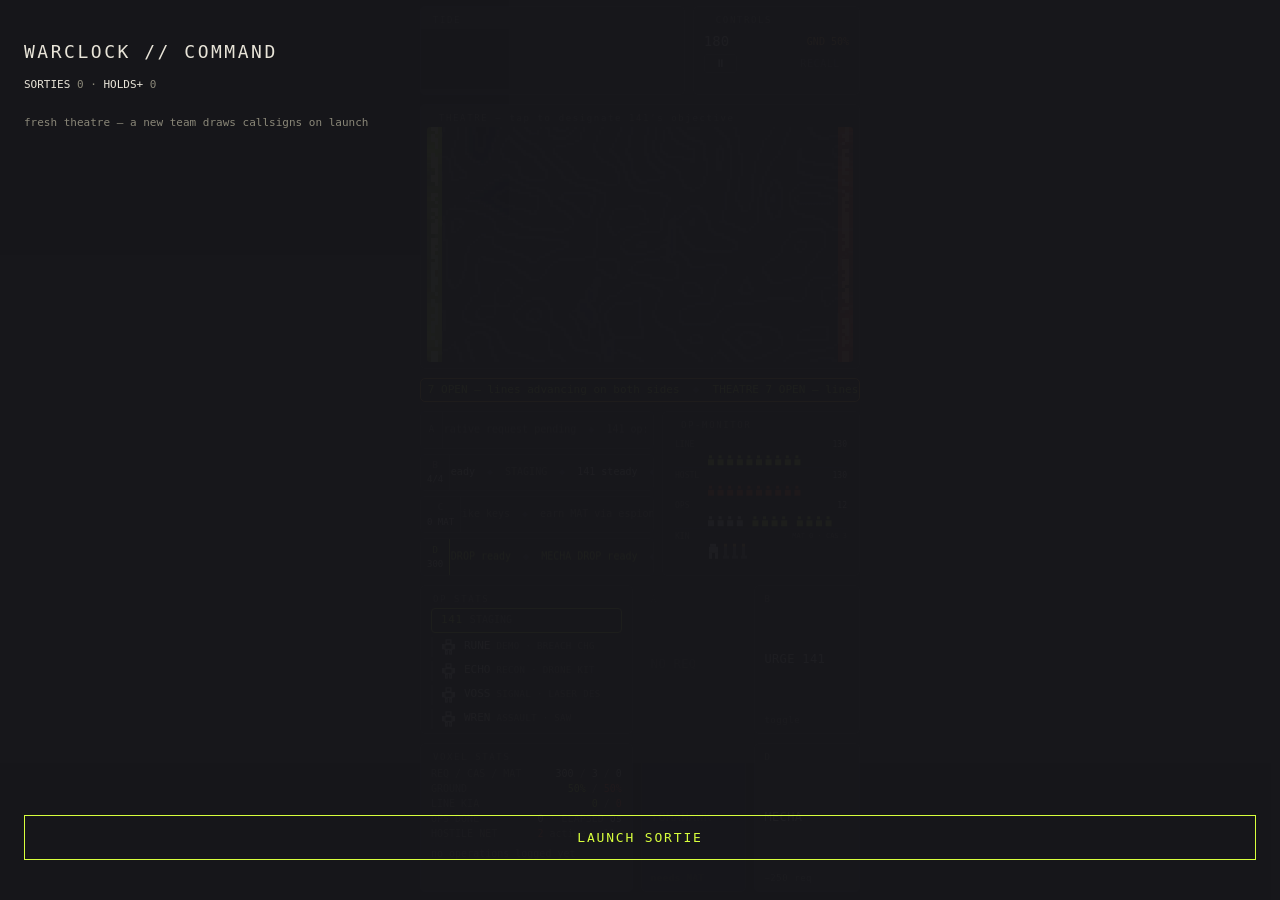
==== proto/index.html @ 0486ea01 "Remove PAR markings; rudimentary persistence: localStorage profile (schema v1), command menu between" ====
<!doctype html>
<html lang="en">
<head>
<meta charset="utf-8" />
<meta name="viewport" content="width=device-width, initial-scale=1, viewport-fit=cover, user-scalable=no" />
<title>WARCLOCK // proto v5</title>
<style>
/* v5 — mass war, surgical operatives. Hundreds of line troops pour in from
   both edges and grind the front; operatives work behind it; LAOE weapons
   (mecha / tomahawk / orbital) punch holes. You own one team and the keys. */
:root{
  --bg:#17171b; --panel:#1e1e24; --ink:#e8e4d8; --dim:#8a8778; --line:#34343c;
  --us:#d8ff3d; --foe:#ff5a2a; --amber:#ffb63d;
  --mono:"SF Mono",ui-monospace,"Cascadia Mono","Roboto Mono",Consolas,monospace;
}
*{box-sizing:border-box;-webkit-tap-highlight-color:transparent;margin:0}
html,body{height:100%;overflow:hidden}
body{position:fixed;inset:0;width:100%;background:var(--bg);color:var(--ink);
  font-family:var(--mono);font-size:12px;line-height:1.35;
  -webkit-user-select:none;user-select:none;overscroll-behavior:none;display:flex;justify-content:center}
@supports (height:100dvh){ html,body{height:100dvh} }
#device{width:100%;max-width:460px;height:100%;overflow:hidden;display:flex;flex-direction:column;gap:9px;
  padding:calc(6px + env(safe-area-inset-top)) 10px calc(8px + env(safe-area-inset-bottom))}
/* islands: rounded cards, label lives inside the card as its first row */
.panel{border:1px solid var(--line);background:var(--panel);border-radius:5px;
  display:flex;flex-direction:column;overflow:hidden}
.panel>.ph{flex:none;padding:7px 12px 3px;font-size:9px;letter-spacing:.18em;color:var(--dim)}
.panel>canvas{flex:1;min-height:0}

/* top row: tide trend (left) + controls (right) */
#toprow{flex:none;height:10%;display:flex;gap:8px;overflow:hidden}
#trendwrap{flex:1;min-width:0;padding:0 0 5px}
#trend{width:100%;display:block}
#ctrl{width:38%;flex:none;min-height:0;padding:0 10px 6px;gap:3px;overflow:hidden}
#ctrlrow{display:flex;gap:6px;align-items:center;justify-content:space-between}
#bclock{color:var(--ink);font-variant-numeric:tabular-nums;font-size:14px}
#btnpause{background:transparent;border:1px solid var(--line);color:var(--ink);border-radius:3px;
  font-family:var(--mono);font-size:11px;padding:2px 10px;touch-action:manipulation}
#btnpause.on{border-color:var(--amber);color:var(--amber)}
#tidepct{font-variant-numeric:tabular-nums;font-size:10px}
#btnrecall{background:transparent;border:1px solid var(--line);color:var(--ink);border-radius:3px;
  font-family:var(--mono);font-size:10px;letter-spacing:.06em;padding:2px 8px;touch-action:manipulation}
#btnrecall[disabled]{opacity:.28}
#btnrecall.armed{border-color:var(--us);color:var(--us)}

#mapwrap{height:30%;flex:none;padding:0 6px 6px}
#map{width:100%;display:block;image-rendering:pixelated;touch-action:none;border-radius:3px}

/* ticker: IMPORTANT events only */
#ticker{flex:none;border:1px solid var(--amber);background:var(--bg);
  overflow:hidden;height:24px;position:relative;border-radius:5px}
#tickmain{position:absolute;inset:0;width:100%;height:100%;display:block}
#tickin .up{color:var(--us)} #tickin .bad{color:var(--foe)} #tickin .rq{color:var(--amber)}
#tickin .sep{color:var(--line);padding:0 8px}
/* mid row: ticker A-D (slot informatics, left) + OP-MONITOR (right) */
#midrow{flex:1.1;min-height:0;display:flex;gap:8px;overflow:hidden}
#tickers{flex:1;min-width:0;min-height:0;display:flex;flex-direction:column;gap:5px;overflow:hidden}
/* each slot is its own ticker tape — same doubled-content marquee as the main
   ticker, so a slot can carry more than a single line can hold without truncating */
.tk{flex:1;border:1px solid var(--line);background:var(--panel);border-radius:4px;
  display:flex;align-items:stretch;gap:0;min-height:0;position:relative;overflow:hidden}
.tk .slot{color:var(--dim);border-right:1px solid var(--line);padding:0 6px;flex:none;
  font-size:9px;display:flex;flex-direction:column;align-items:center;justify-content:center;gap:2px;min-width:22px}
.tk .badge{font-size:9px;color:var(--ink);font-variant-numeric:tabular-nums}
.tk .tape{flex:1;min-width:0;width:100%;height:100%;display:block}
.tk.hot .slot{color:var(--amber);border-color:var(--amber)}
.tk.up .slot{color:var(--us);border-color:var(--us)}
#monwrap{width:45%;flex:none;min-height:0;padding:0 6px 6px;overflow:hidden}
#forces{width:100%;height:100%;display:block;background:var(--bg);image-rendering:pixelated}

/* stat rows: panel left, two action tiles right */
.strow{flex:1;min-height:0;display:flex;gap:8px;overflow:hidden}
.strow .panel{flex:1;min-width:0;min-height:0;overflow:hidden}
.strow .panel>div{flex:1;min-height:0;padding:0 10px 8px;overflow:hidden}
.tile{width:24%;flex:none;background:var(--panel);border:1px solid var(--line);color:var(--ink);
  border-radius:5px;font-family:var(--mono);font-size:12px;letter-spacing:.03em;padding:8px 9px;
  display:flex;flex-direction:column;justify-content:space-between;align-items:flex-start;
  text-align:left;touch-action:manipulation;overflow:hidden}
.tile .k{font-size:9px;color:var(--dim);letter-spacing:.16em}
.tile .cost{font-size:9px;color:var(--dim);white-space:nowrap;letter-spacing:.06em}
.tile:active{background:var(--ink);color:var(--bg)}
.tile[disabled]{opacity:.28}
.tile.armed{border-color:var(--us);color:var(--us)}
.tile.hot{border-color:var(--amber);color:var(--amber)}
.tile.togon{border-color:var(--us);color:var(--us)}

#squads{display:flex;flex-direction:column;gap:4px;min-width:0;height:100%;
  overflow-y:auto;overflow-x:hidden;-webkit-overflow-scrolling:touch;overscroll-behavior:contain;
  scrollbar-width:none}
#squads::-webkit-scrollbar{display:none}
.sq{border:1px solid var(--line);background:var(--bg);padding:4px 9px;border-radius:4px;
  display:grid;grid-template-columns:auto 1fr auto;gap:7px;align-items:baseline}
.sq .nm{white-space:nowrap;font-size:11px;letter-spacing:.06em}
.sq.mine{border-color:var(--us);padding:5px 9px}
.sq.mine .nm{color:var(--us)}
.sq.sqhead{padding:4px 9px;background:transparent}
/* one row per operative: doll, name+star, role/loadout, medal strip */
.opr{display:grid;grid-template-columns:16px auto 1fr auto;gap:6px;align-items:center;
  padding:2px 9px;border-left:2px solid var(--line)}
.opr.down{opacity:.45}
.opr .opname{font-size:11px;color:var(--ink);white-space:nowrap}
.opr .opname .star{color:var(--amber)}
.opr .oprole{font-size:9px;color:var(--dim);letter-spacing:.04em;white-space:nowrap;
  overflow:hidden;text-overflow:ellipsis}
.opr .opmed{font-size:10px;color:var(--amber);letter-spacing:.12em;white-space:nowrap;flex:none}
.sq .st{font-size:10px;color:var(--dim);white-space:nowrap;overflow:hidden;text-overflow:ellipsis}
.sq .hp{font-size:10px;white-space:nowrap}
.sq .hp svg{margin-left:2px}
#alliedline{font-size:10px;color:var(--dim);letter-spacing:.04em;padding:3px 9px;margin-top:auto}
#alliedline .ally b{color:var(--ink);font-weight:400}
/* voxel stats: the macro story */
#ledger{font-size:10px;color:var(--dim);line-height:1.5;overflow:hidden}
#ledger b{color:var(--ink);font-weight:400}
#ledger .up{color:var(--us)} #ledger .bad{color:var(--foe)}
#ledger .lrow{display:flex;justify-content:space-between}

#debrief{position:absolute;inset:0;background:rgba(23,23,27,.97);display:none;
  flex-direction:column;padding:40px 24px;gap:10px;z-index:5}
#debrief.on{display:flex}
#debrief h2{font-size:18px;font-weight:400;letter-spacing:.1em}
#receipts{flex:1;overflow-y:auto;font-size:11px;color:var(--dim);white-space:pre-wrap}
#receipts b{color:var(--ink);font-weight:400}
#again{padding:14px;background:transparent;border:1px solid var(--us);color:var(--us);
  font-family:var(--mono);letter-spacing:.14em;font-size:13px}
/* command menu: the between-sorties surface. profile lives in localStorage. */
#menu{position:absolute;inset:0;background:rgba(23,23,27,.97);display:none;
  flex-direction:column;padding:40px 24px;gap:12px;z-index:6}
#menu.on{display:flex}
#menu h2{font-size:18px;font-weight:400;letter-spacing:.14em}
#prof{flex:1;overflow-y:auto;font-size:11px;color:var(--dim);white-space:pre-wrap;line-height:1.7}
#prof b{color:var(--ink);font-weight:400}
#prof .up{color:var(--us)} #prof .star{color:var(--amber)}
#launch{padding:14px;background:transparent;border:1px solid var(--us);color:var(--us);
  font-family:var(--mono);letter-spacing:.14em;font-size:13px}
</style>
</head>
<body>
<main id="device">
  <div id="toprow">
    <div id="trendwrap" class="panel"><span class="ph">TIDE</span><canvas id="trend"></canvas></div>
    <div id="ctrl" class="panel"><span class="ph">CONTROLS</span>
      <div id="ctrlrow"><span id="bclock">180</span><span id="tidepct">TIDE —</span></div>
      <div id="ctrlrow"><button id="btnpause">⏸</button><button id="btnrecall">RECALL</button></div>
    </div>
  </div>
  <div id="mapwrap" class="panel"><span class="ph">THEATRE — tap to designate 141's objective</span><canvas id="map"></canvas></div>
  <div id="ticker"><canvas id="tickmain"></canvas></div>
  <div id="midrow">
    <div id="tickers">
      <div class="tk" id="tkA"><span class="slot">A<span class="badge"></span></span><canvas class="tape"></canvas></div>
      <div class="tk" id="tkB"><span class="slot">B<span class="badge"></span></span><canvas class="tape"></canvas></div>
      <div class="tk" id="tkC"><span class="slot">C<span class="badge"></span></span><canvas class="tape"></canvas></div>
      <div class="tk" id="tkD"><span class="slot">D<span class="badge"></span></span><canvas class="tape"></canvas></div>
    </div>
    <div id="monwrap" class="panel"><span class="ph">OP-MONITOR</span><canvas id="forces"></canvas></div>
  </div>
  <div class="strow">
    <div class="panel"><span class="ph">OP STATS</span><div id="squads"></div></div>
    <button class="tile" id="bA"></button><button class="tile" id="bB"></button>
  </div>
  <div class="strow">
    <div class="panel"><span class="ph">VOXEL STATS</span><div id="ledger"></div></div>
    <button class="tile" id="bC"></button><button class="tile" id="bD"></button>
  </div>
  <div id="debrief"><h2 id="verdict">—</h2><div id="receipts"></div><button id="again">RETURN TO COMMAND</button></div>
  <div id="menu"><h2>WARCLOCK // COMMAND</h2><div id="prof"></div><button id="launch">LAUNCH SORTIE</button></div>
</main>

<script>
"use strict";
/* ================= front ================= */
var GW=112, GH=64, N=GW*GH;                 // ~7k control cells — chunkier war, cheaper sim
var BW=8, BX=GW/BW, BY=GH/BW;
var HGW=160, HGH=92, HN=HGW*HGH;             // ~15k virtual samples for smooth topo, contour only
var mapC=document.getElementById("map"), mctx=mapC.getContext("2d");
var trC=document.getElementById("trend"), tctx=trC.getContext("2d");
var fcC=document.getElementById("forces"), fctx=fcC.getContext("2d");
var buf=document.createElement("canvas"); buf.width=GW; buf.height=GH;
var bctx=buf.getContext("2d"), img=bctx.createImageData(GW,GH);
function fit(c){ var r=c.getBoundingClientRect(),d=window.devicePixelRatio||1;
  c.width=Math.round(r.width*d); c.height=Math.round(r.height*d);
  c.getContext("2d").imageSmoothingEnabled=false; }

/* line troops: the mass of the war. hundreds, both sides, pouring inward. */
var TN=260;
function mkTroop(side){
  return { side:side, x: side>0?1+Math.random()*2:GW-3+Math.random()*2,
           y: Math.random()*GH, dead:0, jig:Math.random()*6.28 };
}
var S;
function reset(){
  S={ t:180, over:false, paused:false, caTimer:0,
      c:new Float32Array(N), terr:new Uint8Array(N),
      req:300, cas:3, mat:0,
      tide:0, hist:[], marks:[], receipts:[],
      hotspots:[], hotTimer:0, designated:-1, designatedPt:null,
      cue:null, arm:[0,0,0,0,0], mon:null,
      mechaCd:0, mechaUnit:null,
      kiaB:0, kiaO:0, opsDone:0, ff:0, domT:0, fx:[],
      troops:[],
      squads:[ mkSquad("141",1,true), mkSquad("BULL-6",1,false), mkSquad("RAZOR-2",1,false),
               mkSquad("KESSEL",-1,false), mkSquad("HARROW",-1,false) ],
  };
  for (var k=0;k<TN;k++) S.troops.push(mkTroop(k%2?1:-1));
  // crew: named individuals, not an anonymous pool. one doll each on the board.
  var names=CS_NAMES.slice();
  for (var n3=names.length-1;n3>0;n3--){ var j3=(Math.random()*(n3+1))|0, tm=names[n3]; names[n3]=names[j3]; names[j3]=tm; }
  S.squads.forEach(function(sq){ if (sq.side<0) return;
    if (sq.player && P.crew){                      // veterans return for the next sortie
      sq.crew=P.crew.map(function(m){
        return {cs:m.cs, st:"OK", ops:m.ops, hits:m.hits, star:m.star,
                role:m.role, wpn:m.wpn, medals:(m.medals||[]).slice()};
      });
      return;
    }
    for (var c3=0;c3<4;c3++){
      var role=ROLES[c3%ROLES.length];
      sq.crew.push({cs:names.pop()||"OP-"+c3, st:"OK", ops:0, hits:0, star:false,
                    role:role.id, wpn:role.wpn[(Math.random()*role.wpn.length)|0], medals:[]});
    }
  });
  S.h=new Float32Array(N);
  genTerrain(); genHeight();
  for (var y=0;y<GH;y++) for (var x=0;x<GW;x++){
    var i=y*GW+x; if (S.terr[i]) continue;
    S.c[i] = x<4 ? 0.95 : x>=GW-4 ? -0.95 : 0;
  }
  ticks.length=0;
  tick("THEATRE 7 OPEN — lines advancing on both sides",'up',true);
  tick("141 is yours. tap the map to designate their objective",'rq',true);
}
var CS_NAMES=["VOSS","KIRIN","DRAKE","MARA","ECHO","SABLE","HALE","IBEX","NYX","ORIN","PIKE","RUNE","TALA","VEGA","WREN","ZANE"];
/* role = which op-type this operative is built for (matches opFor()'s ids
   DA/SR/TG/UW directly); loadout is flavor + the tag shown in OP STATS. Squad
   composition gets a real bonus when a member's role matches the current op. */
var ROLES=[
  {id:"DA", tag:"DEMO",   wpn:["BREACH CHG","SATCHEL","AT-4"]},
  {id:"SR", tag:"RECON",  wpn:["SUPPRESSED","DRONE KIT","GHILLIE"]},
  {id:"TG", tag:"SIGNAL", wpn:["RELAY RIG","JAMMER","LASER DES"]},
  {id:"UW", tag:"ASSAULT",wpn:["CARBINE","SAW","GRENADIER"]},
];
var ROLE_BY_ID={}; ROLES.forEach(function(r){ROLE_BY_ID[r.id]=r;});
/* ============ profile: rudimentary persistence ============ */
/* localStorage, schema-versioned from day one. The crew ARE the save file —
   141's named operatives carry ops/stars/medals across sorties. */
var P=(function(){
  try{ var p=JSON.parse(localStorage.getItem("warclock_profile"));
       if (p && p.v===1) return p; }catch(e){}
  return {v:1, sorties:0, wins:0, verdicts:[], crew:null};
})();
function saveProfile(){ try{ localStorage.setItem("warclock_profile",JSON.stringify(P)); }catch(e){} }
var MEDALS={ LONE:{ic:"◈",name:"sole survivor on completion"},
  IRON:{ic:"✚",name:"survived 2+ casualties"},
  DA:{ic:"▲",name:"sabotage completed"}, SR:{ic:"◆",name:"espionage completed"},
  TG:{ic:"◇",name:"uplink completed"}, UW:{ic:"■",name:"assault completed"} };
function mkSquad(name,side,player){
  return { name:name, side:side, player:player, hp:4, morale:1, crew:[],
           phase:"STAGING", pt:2+Math.random()*4,
           x: side>0?4:GW-4, y: GH*(0.25+Math.random()*0.5),
           obj:null, op:null, prog:0, heat:0, urge:false };
}
function genTerrain(){
  for (var r=0;r<4;r++){
    var x=(GW*0.25+Math.random()*GW*0.5)|0, y=(Math.random()*GH)|0, len=10+(Math.random()*22|0);
    for (var s2=0;s2<len;s2++){
      for (var dy=-1;dy<=1;dy++){ var yy=y+dy;
        if (x>=0&&x<GW&&yy>=0&&yy<GH) S.terr[yy*GW+x]=1; }
      var d=Math.random();
      if (d<0.42) y++; else if (d<0.84) y--; else x+=Math.random()<0.5?1:-1;
    }
  }
}
/* heightmap: coarse random grid, bilinear upsample; ridges sit on high ground.
   contours render from this; movement and weapons read it. */
function genHeight(){
  var CG=17, CH2=11, coarse=new Float32Array(CG*CH2);
  for (var k=0;k<coarse.length;k++) coarse[k]=Math.random();
  for (var y=0;y<GH;y++) for (var x=0;x<GW;x++){
    var gx=x/(GW-1)*(CG-1), gy=y/(GH-1)*(CH2-1);
    var x0=gx|0, y0=gy|0, fx=gx-x0, fy=gy-y0;
    var x1=Math.min(CG-1,x0+1), y1=Math.min(CH2-1,y0+1);
    var v=coarse[y0*CG+x0]*(1-fx)*(1-fy)+coarse[y0*CG+x1]*fx*(1-fy)
         +coarse[y1*CG+x0]*(1-fx)*fy+coarse[y1*CG+x1]*fx*fy;
    var i=y*GW+x;
    S.h[i]=Math.min(1, v*0.85 + (S.terr[i]?0.35:0));   // ridges crown the hills
  }
  contourDirty=true;
}
function caStep(){
  for (var k=0;k<2600;k++){
    var i=(Math.random()*N)|0; if (S.terr[i]) continue;
    var x=i%GW, y=(i/GW)|0;
    var l=x>0&&!S.terr[i-1]?S.c[i-1]:S.c[i], r=x<GW-1&&!S.terr[i+1]?S.c[i+1]:S.c[i];
    var u=y>0&&!S.terr[i-GW]?S.c[i-GW]:S.c[i], d=y<GH-1&&!S.terr[i+GW]?S.c[i+GW]:S.c[i];
    var avg=(l+r+u+d)/4;
    var slope=1-S.h[i]*0.55;                 // control spreads slowly uphill —
    var v=S.c[i] + 0.13*slope*(avg-S.c[i]) + (Math.random()-0.5)*0.014;
    if (Math.abs(v)<0.55) v-=v*(0.04+S.h[i]*0.05);   // — and fronts stall on the high ground
    if (x<3) v=Math.max(v,0.9); if (x>=GW-3) v=Math.min(v,-0.9);
    S.c[i]=v>1?1:v<-1?-1:v;
  }
}
function findHotspots(){
  var hs=[];
  for (var by=0;by<BY;by++) for (var bx=0;bx<BX;bx++){
    var pos=0,neg=0,sum=0,n2=0;
    for (var y=0;y<BW;y++) for (var x=0;x<BW;x++){
      var i=(by*BW+y)*GW+(bx*BW+x);
      if (S.terr[i]) continue; n2++; sum+=S.c[i];
      if (S.c[i]>0.12) pos++; else if (S.c[i]<-0.12) neg++;
    }
    if (!n2) continue;
    var clash=Math.min(pos,neg)/n2;
    if (clash>0.12) hs.push({b:by*BX+bx,x:bx,y:by,frac:Math.min(1,clash*3),mean:sum/n2});
  }
  hs.sort(function(a,b){return b.frac-a.frac;});
  S.hotspots=hs.slice(0,6);
}
/* ONE ground metric everywhere: fraction of decisively-held cells vs decisively-
   lost. The verdict, the graph, the topbar, and the ledger all read this — the
   player is never judged on a number different from the one they watched. */
function groundPct(){
  var held=0,lost=0;
  for (var i=0;i<N;i+=5){ if (S.terr[i]) continue;
    if (S.c[i]>0.5) held++; else if (S.c[i]<-0.5) lost++; }
  return held/((held+lost)||1);
}
function tideCalc(){ return groundPct()*2-1; }   // same metric, graph-space [-1,1]
function blast(cx,cy,rad,amt){
  for (var y=Math.max(0,cy-rad|0);y<Math.min(GH,cy+rad);y++)
    for (var x=Math.max(0,cx-rad|0);x<Math.min(GW,cx+rad);x++){
      var dd=Math.hypot(x-cx,y-cy); if (dd>rad) continue;
      var i=y*GW+x; if (S.terr[i]) continue;
      S.c[i]=Math.max(-1,Math.min(1,S.c[i]+amt*(1-dd/rad)));
    }
}
/* impact FX: expanding ring + flash where ordnance lands, so a strike is an
   EVENT on the map, not just cells silently changing color. Big strikes also
   jolt the theatre view for a beat. */
function addFx(x,y,rad,kind){ S.fx.push({x:x,y:y,rad:rad,t:0,dur:kind==="strike"?1.1:0.6,kind:kind}); }
/* LAOE ordnance: reshapes the map and does not check IFF.
   craters the height field, avalanches ridges flat, kills EVERYONE inside. */
function strike(cx,cy,rad,amt){
  addFx(cx,cy,rad,"strike");
  for (var y=Math.max(0,cy-rad|0);y<Math.min(GH,cy+rad);y++)
    for (var x=Math.max(0,cx-rad|0);x<Math.min(GW,cx+rad);x++){
      var dd=Math.hypot(x-cx,y-cy); if (dd>rad) continue;
      var i=y*GW+x, fall=1-dd/rad;
      S.h[i]=Math.max(0,S.h[i]-fall*0.55);                 // crater
      if (S.terr[i] && dd<rad*0.8) S.terr[i]=0;            // ridge avalanched flat
      if (!S.terr[i]) S.c[i]=Math.max(-1,Math.min(1,S.c[i]*0.25+amt*fall));
    }
  contourDirty=true;
  var ff=0;
  S.troops.forEach(function(tr){                           // friendly fire is fire
    if (tr.dead>0) return;
    if (Math.hypot(tr.x-cx,tr.y-cy)<rad){
      tr.dead=4+Math.random()*4;
      if (tr.side>0){ S.kiaB++; ff++; } else S.kiaO++;
    }
  });
  S.squads.forEach(function(sq){
    if (sq.phase==="DOWN"||sq.phase==="STAGING") return;
    if (Math.hypot(sq.x-cx,sq.y-cy)<rad && sq.side>0)
      teamHit(sq, sq.player?"OUR OWN ORDNANCE — danger close":"friendly ordnance");
  });
  S.ff+=ff;
  if (ff>3) tick("strike caught our own line — "+ff+" friendly KIA","bad",true);
}
function bname(b){ return String.fromCharCode(65+b.y)+"-"+(b.x+1); }

/* ============ line troops: the default force. they ARE the push ============ */
function troopTick(tr,dt){
  if (tr.dead>0){ tr.dead-=dt;
    if (tr.dead<=0){ var nt=mkTroop(tr.side); tr.x=nt.x; tr.y=nt.y; }
    return; }
  var i=(tr.y|0)*GW+(tr.x|0);
  var here=(i>=0&&i<N)?S.c[i]:0;
  var owned=here*tr.side;
  var slope=1-(S.h[i]||0)*0.7;                       // high ground is slow ground
  if (owned>0.35){                                   // rear area: march to the front
    tr.jig+=dt*3;
    tr.x+=tr.side*dt*(4+Math.sin(tr.jig))*slope; tr.y+=Math.cos(tr.jig*0.7)*dt*2.5*slope;
  } else {                                           // at the front: fight for the cell
    if (!S.terr[i]&&i>=0&&i<N) S.c[i]=Math.max(-1,Math.min(1,S.c[i]+tr.side*dt*0.55*slope));
    tr.x+=tr.side*dt*0.7*slope; tr.y+=(Math.random()-0.5)*dt*3;
    var danger=Math.max(0,-here*tr.side);
    if (Math.random()<dt*(0.02+danger*0.10)){ tr.dead=3+Math.random()*4;  // fall, respawn
      if (tr.side>0) S.kiaB++; else S.kiaO++; }
  }
  tr.y=Math.max(0,Math.min(GH-1,tr.y));
  tr.x=Math.max(0,Math.min(GW-1,tr.x));
}

/* ============ ops (SOF doctrine): ground dictates the mission ============ */
function opFor(sq,obj){
  var m=obj.mean*sq.side;
  if (m<-0.3)  return {id:"DA", name:"SABOTAGE",  desc:"direct action deep in hostile ground"};
  if (m>0.25)  return {id:"SR", name:"ESPIONAGE", desc:"special recon — harvest materiel"};
  var chok=0;
  for (var y=0;y<BW;y++) for (var x=0;x<BW;x++){
    var i=(obj.y*BW+y)*GW+(obj.x*BW+x); if (S.terr[i]) chok++;
  }
  if (chok>6)  return {id:"TG", name:"UPLINK",    desc:"terminal guidance — LAOE keys"};
  return       {id:"UW", name:"ASSAULT SPT",      desc:"force multiplier on the line"};
}
function opComplete(sq){
  var o=sq.obj, cx=o.x*BW+BW/2, cy=o.y*BW+BW/2;
  if (sq.side>0){ S.opsDone++;
    // the op belongs to the people who walked out of it
    var up=sq.crew.filter(function(m){return m.st==="OK";});
    var opId=sq.op.id;
    up.forEach(function(m){ m.ops++;
      if (!m.medals.includes(opId)) m.medals.push(opId);
      if (m.ops>=2 && !m.star){ m.star=true;
        if (sq.player) tick(m.cs+" distinguished — field promotion ★","up",true);
        S.receipts.push("★ "+sq.name+" — "+m.cs+" promoted ("+m.ops+" ops)");
      }
    });
    if (up.length===1 && sq.player){
      if (!up[0].medals.includes("LONE")) up[0].medals.push("LONE");
      tick(up[0].cs+" carried it out alone — mission accomplished","up",true);
      S.receipts.push("◈ "+up[0].cs+" — sole operative on completion. Remember the name.");
    }
  }
  if (!sq.player){ blast(cx,cy,7,sq.side*0.5); return; }
  switch (sq.op.id){
    case "DA": blast(cx,cy,11,0.85); addFx(cx,cy,11,"blast"); S.req+=100;
      done("SABOTAGE executed — front broken","+100 req"); break;
    case "SR": S.mat++; S.req+=150; blast(cx,cy,4,0.2);
      done("ESPIONAGE haul secured","+1 MAT +150 req"); break;
    case "TG": S.mat+=2; blast(cx,cy,5,0.3);
      done("UPLINK hot — LAOE strike keys secured","+2 MAT"); break;
    default:   blast(cx,cy,8,0.55); addFx(cx,cy,8,"blast"); S.req+=60;
      done("line assault carried","+60 req");
  }
  function done(msg,rw){
    tick("141: "+msg+" ("+rw+")","up",true); mark("141",true);
    S.receipts.push("◈ 141 "+sq.op.name+" @ "+bname(o)+" — <b>done</b>. "+rw);
  }
}
function squadTick(sq,dt){
  if (sq.phase==="DOWN"){ sq.pt-=dt; if (sq.pt<=0){ sq.phase="STAGING"; sq.pt=4;
      sq.hp=Math.min(4,sq.hp+2);
      var rev=2; sq.crew.forEach(function(m){ if (rev>0&&m.st==="DOWN"){ m.st="OK"; rev--; } });
      if (sq.player) tick("141 refit — restaged","team"); } return; }
  if (sq.phase==="STAGING"){ sq.pt-=dt;
    if (sq.pt<=0){
      sq.obj=pickObjective(sq); if (!sq.obj){ sq.pt=3; return; }
      sq.op=opFor(sq,sq.obj); sq.phase="INSERT";
      if (sq.player) tick("141 inserting → "+bname(sq.obj)+" ["+sq.op.name+"]","team",true);
      else if (sq.side>0) tick(sq.name+" moving on "+bname(sq.obj),"team");
    } return; }
  var tx=sq.obj.x*BW+BW/2, ty=sq.obj.y*BW+BW/2;
  if (sq.phase==="INSERT"){
    var dx=tx-sq.x, dy=ty-sq.y, dist=Math.hypot(dx,dy);
    if (dist<2){ sq.phase="WORK"; sq.prog=0; sq.heat=0;
      if (sq.player) tick("141 on objective — "+sq.op.desc,"team"); return; }
    var sp=((sq.player&&sq.urge)?9:6)*dt; sq.x+=dx/dist*sp; sq.y+=dy/dist*sp;
    return;
  }
  if (sq.phase==="WORK"){
    // a crew member built for this op-type carries it faster — loadout matters
    var fit=sq.crew.some(function(m){return m.st==="OK"&&m.role===sq.op.id;});
    sq.prog += dt*((sq.player&&sq.urge)?11:6.5)*sq.morale*(fit?1.3:1);
    blast(sq.x,sq.y,3,sq.side*0.05*dt*6);
    if (sq.player){
      sq.heat += dt*(sq.urge?1.4:0.55)*(1+Math.max(0,-S.c[((sq.y|0)*GW+(sq.x|0))]||0)*0.8);
      if (!S.cue && Math.random()<dt*0.3) raiseRequest(sq);
      if (sq.heat>10 && Math.random()<dt*0.18) teamHit(sq,"taking fire on the objective");
    } else if (Math.random()<dt*0.02){ sq.phase="DOWN"; sq.pt=12;
      if (sq.side>0) tick(sq.name+" mauled — pulling out","bad",true);
    }
    if (sq.prog>=100){ opComplete(sq); if (sq.player) S.cue=null; sq.phase="EXFIL"; }
    return;
  }
  if (sq.phase==="EXFIL"){
    var hx=sq.side>0?4:GW-4;
    var dx2=hx-sq.x, dy2=GH/2-sq.y, d2=Math.hypot(dx2,dy2);
    if (d2<3){ sq.phase="STAGING"; sq.pt=5+Math.random()*3; return; }
    sq.x+=dx2/d2*7*dt; sq.y+=dy2/d2*7*dt;
  }
}
function pickObjective(sq){
  if (sq.player && S.designated>=0){
    var bx=S.designated%BX, by=(S.designated/BX)|0, sum=0,n2=0;
    for (var y=0;y<BW;y++) for (var x=0;x<BW;x++){
      var i=(by*BW+y)*GW+(bx*BW+x); if (!S.terr[i]){sum+=S.c[i];n2++;} }
    S.designated=-1;
    return {b:by*BX+bx,x:bx,y:by,frac:1,mean:n2?sum/n2:0};
  }
  var mine=S.hotspots.filter(function(h){ return h.mean*sq.side<0.15; });
  if (mine.length) return mine[(Math.random()*Math.min(2,mine.length))|0];
  if (S.hotspots.length) return S.hotspots[0];
  var bx2=(BX/2-1+(Math.random()*3|0))|0, by2=(Math.random()*BY)|0;
  return {b:by2*BX+bx2,x:bx2,y:by2,frac:0.5,mean:0};
}
function teamHit(sq,why){
  sq.hp--; sq.heat=Math.max(0,sq.heat-6);
  var up=sq.crew.filter(function(m){return m.st==="OK";});
  var m=up.length?up[(Math.random()*up.length)|0]:null;
  if (m){ m.st="DOWN"; m.hits++;
    if (m.hits>=2 && !m.medals.includes("IRON")) m.medals.push("IRON");
  }
  var who=m?m.cs+(m.star?" ★":""):"man";
  tick(sq.name+": "+who+" down — "+why,"bad",true);
  S.receipts.push("▼ "+sq.name+" — "+who+" hit: "+why);
  if (m && sq.hp===1 && sq.player){
    var last2=sq.crew.filter(function(m2){return m2.st==="OK";})[0];
    if (last2) tick(last2.cs+" is the last one standing","bad",true);
  }
  if (sq.hp<=0){ sq.phase="DOWN"; sq.pt=20; sq.morale=Math.max(0.5,sq.morale-0.2);
    if (sq.player) S.cue=null;
    tick(sq.name+" COMBAT INEFFECTIVE — extracting under fire","bad",true);
    S.receipts.push("██ "+sq.name+" wiped to extraction — refit, morale down.");
  }
}
var REQ_POOLS={
  DA:[["APPROVE CHARGES","−80 req",function(){return S.req>=80;},
        function(sq){S.req-=80;sq.prog+=30;tick("141: charges set — ahead of schedule","up");},
        function(sq){tick("141: copy — slow way then","team");}],
      ["CAS DANGER-CLOSE","−1 cas",function(){return S.cas>0;},
        function(sq){S.cas--;sq.heat=0;tick("CAS inbound — keep heads down","rq",true);S.mon={kind:"CAS",label:"CAS RUN",t:0,dur:3.5, at:3.5*0.7, fx:function(){blast(sq.x,sq.y,8,0.5);addFx(sq.x,sq.y,8,"blast");tick("CAS in — danger close","up",true);}};},
        function(sq){sq.prog=Math.max(0,sq.prog-15);tick("141: no air — breaking contact","team");}]],
  SR:[["APPROVE BRIBE","−100 req",function(){return S.req>=100;},
        function(sq){S.req-=100;sq.prog+=35;tick("141: asset paid — doors open","up");},
        function(sq){sq.heat+=2;tick("141: going in dirty","team");}],
      ["APPROVE RIG","−60 req",function(){return S.req>=60;},
        function(sq){S.req-=60;sq.heat=Math.max(0,sq.heat-4);tick("141: decoys out — heat off","up");},
        function(sq){sq.heat+=1.5;tick("141: negative — staying loud","team");}]],
  TG:[["APPROVE RELAY","−1 MAT",function(){return S.mat>=1;},
        function(sq){S.mat--;sq.prog+=40;tick("141: relay burned in — uplink hot","up");},
        function(sq){tick("141: hand-cranking the array","team");}],
      ["APPROVE RIG","−60 req",function(){return S.req>=60;},
        function(sq){S.req-=60;sq.heat=Math.max(0,sq.heat-4);tick("141: decoys out","up");},
        function(sq){sq.heat+=1.5;}]],
  UW:[["APPROVE ARMS DROP","−120 req",function(){return S.req>=120;},
        function(sq){S.req-=120;blast(sq.x,sq.y,6,0.35);tick("141: locals armed — line surging","up");},
        function(sq){tick("141: holding with what we have","team");}],
      ["CAS DANGER-CLOSE","−1 cas",function(){return S.cas>0;},
        function(sq){S.cas--;sq.heat=0;tick("CAS inbound — keep heads down","rq",true);S.mon={kind:"CAS",label:"CAS RUN",t:0,dur:3.5, at:3.5*0.7, fx:function(){blast(sq.x,sq.y,8,0.5);addFx(sq.x,sq.y,8,"blast");tick("CAS in — danger close","up",true);}};},
        function(sq){sq.prog=Math.max(0,sq.prog-15);}]],
};
function raiseRequest(sq){
  var pool=(REQ_POOLS[sq.op.id]||REQ_POOLS.DA).filter(function(r){return r[2]();});
  if (!pool.length) return;
  var r=pool[(Math.random()*pool.length)|0];
  S.cue={ verb:r[0], cost:r[1], yes:r[3], no:r[4], sq:sq, left:6, dur:6 };
  tick("141 requests: "+r[0]+" ("+r[1]+")","rq",true);
}

/* ============ LAOE: mecha drop / tomahawk / orbital ============ */
function mechaTick(dt){
  if (S.mechaCd>0) S.mechaCd-=dt;
  var m=S.mechaUnit; if (!m) return;
  m.t+=dt;
  if (m.t<0.2 && !m.landed){ m.landed=true; strike(m.x,m.y,9,0.5); } // impact craters, no IFF
  if (m.t<4){ blast(m.x,m.y,3+m.t*2.5,0.28*dt*8); }        // landing shock, area clears
  else if (m.t<14){ blast(m.x,m.y,4,0.06*dt*8); }          // holds the ground it took
  else { S.mechaUnit=null; tick("mecha expended — wreck holds the line","team",true); }
}
function fireLAOE(kind){
  var tgt=null;
  if (S.designated>=0){ var bx=S.designated%BX, by=(S.designated/BX)|0;
    tgt={x:bx*BW+BW/2,y:by*BW+BW/2}; S.designated=-1; }
  else { var hs=S.hotspots.filter(function(h){return h.mean<0;})[0]||S.hotspots[0];
    if (hs) tgt={x:hs.x*BW+BW/2,y:hs.y*BW+BW/2}; }
  if (!tgt){ tick("no target mass for strike","team"); return false; }
  if (kind==="MECHA"){
    tick("MECHA DROP — chassis away","rq",true); mark("MEC",true);
    S.receipts.push("◈ MECHA deployed @ front — area cleared and held");
    S.mon={kind:"MECHA",label:"MECHA DROP",t:0,dur:4, at:4*0.9, fx:function(){
      S.mechaUnit={x:tgt.x,y:tgt.y,t:0};        // touches down when the monitor says GROUND
      tick("MECHA down — clearing the grid square","up",true); }};
  } else if (kind==="TOMAHAWK"){
    tick("TOMAHAWK away — bird in the air","rq",true); mark("TMH",true);
    S.receipts.push("◈ TOMAHAWK strike (1 MAT)");
    S.mon={kind:"KIN",label:"TOMAHAWK",t:0,dur:4, at:4*0.85, fx:function(){
      strike(tgt.x,tgt.y,10,0.7);
      tick("TOMAHAWK impact — terrain cratered","up",true); }};
  } else {
    tick("ORBITAL LANCE firing — stand by","rq",true); mark("ORB",true);
    S.receipts.push("◈ ORBITAL strike (3 MAT)");
    S.mon={kind:"KIN",label:"ORBITAL LANCE",t:0,dur:4.5, at:4.5*0.85, fx:function(){
      strike(tgt.x,tgt.y,16,0.9);
      tick("ORBITAL LANCE — the map remembers this","up",true); }};
  }
  return true;
}

/* ================= warclock ================= */
function advance(dt){
  if (S.over||S.paused) return;
  S.t-=dt;
  S.caTimer+=dt; if (S.caTimer>=0.12){ S.caTimer-=0.12; caStep(); }
  S.hotTimer+=dt; if (S.hotTimer>0.6){ S.hotTimer=0; findHotspots(); }
  for (var k=0;k<S.troops.length;k++) troopTick(S.troops[k],dt);
  S.squads.forEach(function(sq){ squadTick(sq,dt); });
  mechaTick(dt);
  if (S.cue){ S.cue.left-=dt; if (S.cue.left<=0){ S.cue.no(S.cue.sq); S.cue=null; } }
  if (S.mon){ S.mon.t+=dt;
    if (S.mon.fx && !S.mon.fired && S.mon.t>=S.mon.at){ S.mon.fired=true; S.mon.fx(); }
    if (S.mon.t>=S.mon.dur) S.mon=null; }
  for (var f6=S.fx.length-1;f6>=0;f6--){ S.fx[f6].t+=dt; if (S.fx[f6].t>=S.fx[f6].dur) S.fx.splice(f6,1); }
  S.req+=dt*2;
  S.tide=tideCalc(); S.hist.push(S.tide);
  // early end only on SUSTAINED dominance — a spike shouldn't end a theatre
  var gp=(S.tide+1)/2;
  if (gp>0.85||gp<0.15) S.domT+=dt; else S.domT=0;
  if (S.t<=0 || S.domT>10) end();
}
function end(){
  S.over=true;
  var gp=groundPct();
  // bands calibrated so ~60% ground is the AVERAGE sortie — a plain HOLD,
  // not a headline. LANDSLIDE is reserved for genuinely abnormal outcomes.
  var v = gp<0.45?"COLLAPSE — THEATRE LOST": gp<0.55?"CONTESTED — BELOW EXPECTATION":
          gp<=0.70?"HOLD": gp<=0.85?"DECISIVE — ABOVE THE LINE":
          "LANDSLIDE — THEATRE TAKEN";
  document.getElementById("verdict").textContent=v;
  // performance modifiers: named hooks, not a hidden weighted score
  var mods=[];
  if (S.kiaO>S.kiaB*2)  mods.push("EFFICIENT — kill ratio "+(S.kiaB?Math.round(S.kiaO/S.kiaB*10)/10:S.kiaO)+":1");
  if (S.opsDone>=3)     mods.push("SURGICAL — "+S.opsDone+" ops completed behind the line");
  if (S.kiaB>120)       mods.push("PYRRHIC — "+S.kiaB+" friendly KIA");
  if (S.ff===0 && S.opsDone>0) mods.push("CLEAN HANDS — zero friendly-fire from ordnance");
  var opforDown=S.squads.filter(function(q){return q.side<0&&q.phase==="DOWN";}).length;
  if (opforDown===2)    mods.push("HOSTILE NET BROKEN — both opfor cells suppressed");
  var roster=S.squads[0].crew.map(function(m){
    var meds=m.medals.map(function(k){return MEDALS[k].ic;}).join("");
    return (m.st==="OK"?"▮":"▯")+" "+m.cs+(m.star?" ★":"")+" — "+ROLE_BY_ID[m.role].tag+" ("+m.wpn+") — "
      +m.ops+" op"+(m.ops===1?"":"s")+(meds?" "+meds:"");
  }).join("\n");
  document.getElementById("receipts").innerHTML=
    "GROUND "+(gp*100).toFixed(0)+"% · REQ "+(S.req|0)+" · CAS "+S.cas+" · MAT "+S.mat
    +(mods.length?"\n"+mods.map(function(md){return "◈ "+md;}).join("\n"):"")
    +"\n\n<b>141 ROSTER</b>\n"+roster
    +"\n\n"+(S.receipts.length?S.receipts.join("\n"):"(no operations)");
  document.getElementById("debrief").classList.add("on");
  // record the sortie: verdict history + the crew as they now stand
  P.sorties++; if (gp>=0.55) P.wins++;
  P.verdicts.unshift(v.split(" — ")[0]); if (P.verdicts.length>8) P.verdicts.length=8;
  P.crew=S.squads[0].crew.map(function(m){
    return {cs:m.cs, ops:m.ops, hits:m.hits, star:m.star, role:m.role, wpn:m.wpn, medals:m.medals.slice()};
  });
  saveProfile();
}
function showMenu(){
  var lines=["<b>SORTIES</b> "+P.sorties+" · <b>HOLDS+</b> "+P.wins
    +(P.verdicts.length?"\n<b>RECORD</b> "+P.verdicts.join(" · "):"")];
  if (P.crew){
    lines.push("\n<b>141 ROSTER — standing force</b>");
    P.crew.forEach(function(m){
      var meds=(m.medals||[]).map(function(k){return MEDALS[k].ic;}).join("");
      lines.push("▮ "+m.cs+(m.star?' <span class="star">★</span>':'')+" — "+ROLE_BY_ID[m.role].tag
        +" ("+m.wpn+") — "+m.ops+" op"+(m.ops===1?"":"s")+(meds?' <span class="star">'+meds+'</span>':''));
    });
  } else lines.push("\nfresh theatre — a new team draws callsigns on launch");
  document.getElementById("prof").innerHTML=lines.join("\n");
  document.getElementById("menu").classList.add("on");
}

/* topographic overlay: sampled at HGW×HGH (~15k), independent of the ~7k
   control grid so contour lines stay smooth even though the voxel war is
   chunky. Bilinear-reads the SAME (post-crater) S.h, so craters show up in
   the contour immediately — but it's only re-rasterized when terrain
   actually changes, not every frame, since the loop is real work. */
var contourC=document.createElement("canvas"), coctx=contourC.getContext("2d");
var contourDirty=true;
function hSample(fx,fy){
  var x0=fx|0, y0=fy|0, tx=fx-x0, ty=fy-y0;
  var x1=Math.min(GW-1,x0+1), y1=Math.min(GH-1,y0+1);
  return S.h[y0*GW+x0]*(1-tx)*(1-ty)+S.h[y0*GW+x1]*tx*(1-ty)
       +S.h[y1*GW+x0]*(1-tx)*ty+S.h[y1*GW+x1]*tx*ty;
}
function drawContours(){
  if (contourC.width!==mapC.width || contourC.height!==mapC.height){
    contourC.width=mapC.width; contourC.height=mapC.height; contourDirty=true;
  }
  if (contourDirty){
    coctx.clearRect(0,0,contourC.width,contourC.height);
    var hsx=contourC.width/(HGW-1), hsy=contourC.height/(HGH-1);
    var stepx=(GW-1)/(HGW-1), stepy=(GH-1)/(HGH-1);
    coctx.fillStyle="rgba(232,228,216,.14)";
    for (var hy=0; hy<HGH; hy++){
      var cy4=hy*stepy;
      for (var hx=0; hx<HGW; hx++){
        var cx4=hx*stepx;
        var h0=hSample(cx4,cy4), lvl=(h0*5)|0;
        var h1=hSample(Math.min(GW-1,cx4+stepx),cy4);
        var h2=hSample(cx4,Math.min(GH-1,cy4+stepy));
        if ((h1*5|0)!==lvl || (h2*5|0)!==lvl)
          coctx.fillRect(hx*hsx,hy*hsy,Math.max(1,hsx),Math.max(1,hsy));
      }
    }
    contourDirty=false;
  }
  mctx.drawImage(contourC,0,0);
}
/* ================= render ================= */
function renderMap(){
  var now=performance.now()/1000, px=img.data;
  for (var i=0;i<N;i++){
    var o=i*4, v=S.c[i];
    if (S.terr[i]){ px[o]=46;px[o+1]=46;px[o+2]=53;px[o+3]=255; continue; }
    if (v>0.05){ var g=0.2+v*0.62; px[o]=216*g; px[o+1]=255*g; px[o+2]=61*g; }
    else if (v<-0.05){ var f=0.2-v*0.62; px[o]=255*f; px[o+1]=90*f; px[o+2]=42*f; }
    else { px[o]=32;px[o+1]=33;px[o+2]=38; }
    // hillshade: high ground bright, craters read as dark pits
    var hs=0.62+S.h[i]*0.75;
    px[o]*=hs; px[o+1]*=hs; px[o+2]*=hs;
    px[o+3]=255;
  }
  // troops as bright motes — the war is visibly made of people
  for (var k=0;k<S.troops.length;k++){
    var tr=S.troops[k]; if (tr.dead>0) continue;
    var oo=((tr.y|0)*GW+(tr.x|0))*4;
    if (tr.side>0){ px[oo]=235; px[oo+1]=255; px[oo+2]=160; }
    else { px[oo]=255; px[oo+1]=150; px[oo+2]=110; }
  }
  bctx.putImageData(img,0,0);
  mctx.clearRect(0,0,mapC.width,mapC.height);
  // fresh big strike jolts the theatre view for a beat
  var jx=0,jy=0;
  S.fx.forEach(function(f2){ if (f2.kind==="strike"&&f2.t<0.18){
    var ampl=(1-f2.t/0.18)*3;
    jx=(Math.random()-0.5)*ampl*2; jy=(Math.random()-0.5)*ampl*2; } });
  mctx.drawImage(buf,0,0,GW,GH,jx,jy,mapC.width,mapC.height);
  drawContours();
  var sx=mapC.width/GW, sy=mapC.height/GH, d=window.devicePixelRatio||1;
  // impact rings: the detonation is an event, not a silent recolor
  S.fx.forEach(function(f2){
    var p2=f2.t/f2.dur, a2=1-p2;
    var fxx=f2.x*sx, fxy=f2.y*sy, fr=f2.rad*sx*(0.25+0.75*p2);
    mctx.strokeStyle=(f2.kind==="strike"?"rgba(255,182,61,":"rgba(216,255,61,")+(a2*0.9)+")";
    mctx.lineWidth=Math.max(1,2*d*a2);
    mctx.beginPath(); mctx.arc(fxx,fxy,fr,0,Math.PI*2); mctx.stroke();
    if (f2.kind==="strike"){
      mctx.strokeStyle="rgba(232,228,216,"+(a2*0.5)+")";
      mctx.beginPath(); mctx.arc(fxx,fxy,fr*0.55,0,Math.PI*2); mctx.stroke();
      if (p2<0.25){ mctx.fillStyle="rgba(255,236,200,"+((1-p2/0.25)*0.55)+")";
        mctx.beginPath(); mctx.arc(fxx,fxy,fr*0.4,0,Math.PI*2); mctx.fill(); }
    }
  });

  mctx.textAlign="center"; mctx.textBaseline="middle";
  S.hotspots.forEach(function(h){
    var cx=(h.x*BW+BW/2)*sx, cy2=(h.y*BW+BW/2)*sy;
    mctx.font=((10+h.frac*14)*d)+"px monospace";
    mctx.fillStyle = h.mean<-0.05?"rgba(255,90,42,.9)": h.mean>0.05?"rgba(216,255,61,.9)":"rgba(255,182,61,.9)";
    mctx.fillText("◈",cx,cy2);
  });
  if (S.designated>=0 && S.designatedPt){
    // marker sits at the exact tap point, not snapped to a block edge —
    // the grid still exists underneath for logic, it just isn't shown
    var mxp=S.designatedPt.x*sx, myp=S.designatedPt.y*sy, rad2=7*d;
    mctx.strokeStyle="#ffb63d"; mctx.lineWidth=Math.max(1,1.5*d); mctx.setLineDash([4*d,3*d]);
    mctx.lineDashOffset=-now*10;                     // steady rotation, no size pulse
    mctx.beginPath(); mctx.arc(mxp,myp,rad2,0,Math.PI*2); mctx.stroke(); mctx.setLineDash([]);
    mctx.fillStyle="#ffb63d"; mctx.fillRect(mxp-1*d,myp-1*d,2*d,2*d);
  }
  if (S.mechaUnit){
    var m=S.mechaUnit, mx=m.x*sx, my=m.y*sy;
    mctx.fillStyle="rgba(232,228,216,.95)";
    mctx.fillRect(mx-4*d,my-5*d,8*d,10*d);
    mctx.strokeStyle="rgba(216,255,61,.7)"; mctx.lineWidth=2;
    mctx.beginPath(); mctx.arc(mx,my,(6+Math.sin(now*4)*2)*d,0,Math.PI*2); mctx.stroke();
  }
  S.squads.forEach(function(sq){
    if (sq.phase==="DOWN"||sq.phase==="STAGING") return;
    var col = sq.player?"232,228,216": sq.side>0?"216,255,61":"255,90,42";
    var blink = sq.phase==="WORK" ? (Math.sin(now*7+sq.x)>0?1:0.4) : 0.95;
    if (sq.player){
      // 141 reads at a glance: bigger diamond, standing ring, name tag —
      // distinct from the anonymous troop motes and allied squares
      var px2=sq.x*sx, py2=sq.y*sy, s4=6*d;
      mctx.strokeStyle="rgba(255,182,61,.8)"; mctx.lineWidth=Math.max(1,d);
      mctx.beginPath(); mctx.arc(px2,py2,s4+2*d,0,Math.PI*2); mctx.stroke();
      mctx.fillStyle="rgba(232,228,216,"+blink+")";
      mctx.beginPath();
      mctx.moveTo(px2,py2-s4); mctx.lineTo(px2+s4,py2); mctx.lineTo(px2,py2+s4); mctx.lineTo(px2-s4,py2);
      mctx.closePath(); mctx.fill();
      mctx.font=(7*d)+"px monospace"; mctx.fillStyle="rgba(232,228,216,.9)";
      mctx.textAlign="center"; mctx.textBaseline="bottom";
      mctx.fillText("141",px2,py2-s4-4*d);
    } else {
      mctx.fillStyle="rgba("+col+","+blink+")";
      var s3=2.4;
      mctx.fillRect(sq.x*sx-s3,sq.y*sy-s3,s3*2,s3*2);
    }
    if (sq.player){
      if (sq.obj){ mctx.strokeStyle="rgba(232,228,216,.35)"; mctx.lineWidth=1;
        mctx.beginPath(); mctx.moveTo(sq.x*sx,sq.y*sy);
        mctx.lineTo((sq.obj.x*BW+BW/2)*sx,(sq.obj.y*BW+BW/2)*sy); mctx.stroke(); }
      if (sq.phase==="WORK"){ mctx.strokeStyle="#d8ff3d"; mctx.lineWidth=2.5;
        mctx.beginPath(); mctx.arc(sq.x*sx,sq.y*sy,9,-Math.PI/2,-Math.PI/2+sq.prog/100*Math.PI*2); mctx.stroke(); }
    }
  });
}
function mark(label,up){ S.marks.push({k:S.hist.length,label:label,up:up}); }
function renderTrend(){
  var W=trC.width,H=trC.height,PADR=30;
  tctx.fillStyle="#17171b"; tctx.fillRect(0,0,W,H);
  var n2=S.hist.length; if (n2<2) return;
  var lo=Infinity,hi=-Infinity;
  for (var k=0;k<n2;k++){ if(S.hist[k]<lo)lo=S.hist[k]; if(S.hist[k]>hi)hi=S.hist[k]; }
  var span=Math.max(0.14,(hi-lo)*1.25), mid=(hi+lo)/2;
  function yOf(v){ return H/2-(v-mid)/span*H*0.86; }
  tctx.strokeStyle="#34343c"; tctx.setLineDash([3,4]);
  tctx.beginPath(); tctx.moveTo(0,yOf(0)); tctx.lineTo(W-PADR,yOf(0)); tctx.stroke();
  tctx.setLineDash([]);
  tctx.strokeStyle=S.tide>=0?"#d8ff3d":"#ff5a2a"; tctx.lineWidth=2;
  tctx.beginPath();
  for (var k2=0;k2<n2;k2++){ tctx.lineTo(k2/(n2-1)*(W-PADR),yOf(S.hist[k2])); }
  tctx.stroke();
  tctx.font=(9*(window.devicePixelRatio||1))+"px monospace"; tctx.textAlign="center";
  S.marks.forEach(function(m,idx){
    if (m.k>=n2) return;
    var xx=m.k/(n2-1)*(W-PADR), yy=yOf(S.hist[m.k]);
    tctx.fillStyle=m.up?"#d8ff3d":"#ff5a2a";
    tctx.fillRect(xx-2,yy-2,4,4);
    tctx.fillText(m.label,xx,(idx%2?Math.min(H-4,yy+13):Math.max(9,yy-7)));
  });
}

/* ============ ticker tapes: canvas-drawn, from scratch ============ */
/* A tape is a list of colored text runs drawn onto a canvas at x = -offset and
   repeated until the window is filled. The scroll is one modulo counter; there
   is nothing to measure but ctx.measureText and nothing to seam. Content can
   change mid-scroll without touching the offset. */
var TAPE_COL={ up:"#d8ff3d", bad:"#ff5a2a", rq:"#ffb63d", team:"#e8e4d8",
               ink:"#e8e4d8", dim:"#8a8778", sep:"#4a4a54" };
function mkTape(canvas,fontPx,speed){
  return { c:canvas, ctx:canvas.getContext("2d"), fontPx:fontPx, speed:speed,
           runs:[], widths:[], w:0, off:0, dirty:true, pending:null };
}
/* content swaps wait for the seam: the new text enters where the old cycle
   ends, never replacing what is currently on screen mid-read */
function tapeSet(tp,runs){
  if (!tp.runs.length){ tp.runs=runs; tp.dirty=true; }
  else tp.pending=runs;
}
function tapeMeasure(tp,ctx){
  tp.widths.length=0; var w=0;
  for (var k=0;k<tp.runs.length;k++){
    var rw=ctx.measureText(tp.runs[k].t).width; tp.widths.push(rw); w+=rw;
  }
  tp.w=Math.max(1,w); tp.dirty=false;
}
function tapeDraw(tp,dt){
  var c=tp.c, r=c.getBoundingClientRect();
  if (!r.width) return;
  var d=window.devicePixelRatio||1, cw=Math.round(r.width*d), ch=Math.round(r.height*d);
  if (c.width!==cw||c.height!==ch){ c.width=cw; c.height=ch; tp.dirty=true; }
  var ctx=tp.ctx;
  ctx.font=(tp.fontPx*d)+"px "+'"SF Mono",ui-monospace,Consolas,monospace';
  ctx.textBaseline="middle";
  if (tp.dirty) tapeMeasure(tp,ctx);
  tp.off+=tp.speed*d*dt;
  if (tp.off>=tp.w){                               // seam: safe point to take new content
    tp.off-=tp.w;
    if (tp.pending){ tp.runs=tp.pending; tp.pending=null; tapeMeasure(tp,ctx);
      if (tp.off>=tp.w) tp.off%=tp.w; }
  }
  ctx.clearRect(0,0,cw,ch);
  var y=ch/2, x=-tp.off, guard=0;
  while (x<cw && guard++<40){                      // repeat the cycle across the window
    for (var k2=0;k2<tp.runs.length;k2++){
      var rw=tp.widths[k2];
      if (x+rw>0 && x<cw){ ctx.fillStyle=tp.runs[k2].col; ctx.fillText(tp.runs[k2].t,x,y); }
      x+=rw;
    }
  }
}
var TAPES={};
function initTapes(){
  TAPES.main=mkTape(document.getElementById("tickmain"),11,34);
  ["A","B","C","D"].forEach(function(L){
    TAPES[L]=mkTape(document.querySelector("#tk"+L+" .tape"),10,26);
  });
}
function runsFrom(items){                          // items: [text, colorKey] pairs
  var runs=[];
  items.forEach(function(it){
    runs.push({t:it[0],col:TAPE_COL[it[1]]||TAPE_COL.dim});
    runs.push({t:"  ◆  ",col:TAPE_COL.sep});
  });
  return runs;
}
function tickMarquees(dt){
  for (var key in TAPES) tapeDraw(TAPES[key],dt);
}
var ticks=[];
function tick(m,cls,important){
  if (important){
    ticks.unshift({m:m,cls:cls||""}); if (ticks.length>6) ticks.pop();
    tapeSet(TAPES.main,runsFrom(ticks.map(function(t2){return [t2.m,t2.cls];})));
  }
}

/* ============ pixel-people force readout ============ */
/* OP-MONITOR: when an action fires, this canvas becomes the action —
   micro press translating into a macro event, drawn in the action's own idiom.
   Every scene has three layers: the moving element, live telemetry numbers,
   and a stage checklist that fills in as the event progresses. */
function monChecklist(stages,p,W,H,d){
  var n=stages.length;
  fctx.font=(7*d)+"px monospace"; fctx.textAlign="left"; fctx.textBaseline="top";
  for (var k=0;k<n;k++){
    var done=p>=(k+0.7)/n, now=!done&&p>=k/n;
    fctx.fillStyle=done?"#d8ff3d":now?"#ffb63d":"#4a4a54";
    fctx.fillText((done?"■ ":now?"▸ ":"□ ")+stages[k],6*d,H-((n-k)*9+4)*d);
  }
}
function monTele(lines,W,d){
  fctx.font=(7*d)+"px monospace"; fctx.textAlign="right"; fctx.textBaseline="top";
  for (var k=0;k<lines.length;k++){
    fctx.fillStyle="#8a8778"; fctx.fillText(lines[k],W-6*d,(15+k*9)*d);
  }
}
function drawMonitor(){
  var W=fcC.width, H=fcC.height, d=window.devicePixelRatio||1;
  var m=S.mon, p=Math.min(1,m.t/m.dur), now=performance.now()/1000;
  fctx.clearRect(0,0,W,H);
  fctx.font=(8*d)+"px monospace"; fctx.textBaseline="top";
  fctx.fillStyle="#e8e4d8"; fctx.textAlign="left";
  fctx.fillText("▮ "+m.label,6*d,4*d);
  var pad=10*d;
  if (m.kind==="KIN"){
    var x0=pad, y0=H-pad*3.2, x1=W-pad*1.5, y1=H-pad*3.6, cxq=W*0.42, cyq=pad*1.8;
    function bz(q){ return [(1-q)*(1-q)*x0+2*(1-q)*q*cxq+q*q*x1,
                            (1-q)*(1-q)*y0+2*(1-q)*q*cyq+q*q*y1]; }
    // flight-plan: dashed full path with waypoint ticks
    fctx.strokeStyle="#34343c"; fctx.setLineDash([3*d,3*d]); fctx.lineWidth=Math.max(1,d);
    fctx.beginPath(); fctx.moveTo(x0,y0); fctx.quadraticCurveTo(cxq,cyq,x1,y1); fctx.stroke();
    fctx.setLineDash([]);
    [0.25,0.5,0.75].forEach(function(q){ var pt=bz(q);
      fctx.strokeStyle="#4a4a54";
      fctx.beginPath(); fctx.moveTo(pt[0],pt[1]-3*d); fctx.lineTo(pt[0],pt[1]+3*d); fctx.stroke(); });
    // flown portion: solid, with a fading exhaust trail behind the round
    fctx.strokeStyle="#e8e4d8"; fctx.lineWidth=Math.max(1,d);
    fctx.beginPath(); var pt0=bz(0); fctx.moveTo(pt0[0],pt0[1]);
    for (var s4=1;s4<=24;s4++){ var pt=bz(s4/24*p); fctx.lineTo(pt[0],pt[1]); }
    fctx.stroke();
    var ip=bz(p);
    for (var e2=1;e2<=4;e2++){ var ep=bz(Math.max(0,p-e2*0.03));
      fctx.fillStyle="rgba(255,182,61,"+(0.5-e2*0.1)+")";
      fctx.fillRect(ep[0]-d,ep[1]-d,2*d,2*d); }
    fctx.fillStyle="#ffb63d"; fctx.fillRect(ip[0]-2*d,ip[1]-2*d,4*d,4*d);
    // launch pad + target box
    fctx.strokeStyle="#8a8778"; fctx.strokeRect(x0-3*d,y0,6*d,3*d);
    fctx.strokeStyle=p>0.85?"#ffb63d":"#4a4a54";
    fctx.strokeRect(x1-4*d,y1-4*d,8*d,8*d);
    if (p>0.85){ var bp=(p-0.85)/0.15;
      fctx.strokeStyle="rgba(255,182,61,"+(1-bp)+")";
      fctx.beginPath(); fctx.arc(x1,y1,bp*16*d,0,Math.PI*2); fctx.stroke();
      fctx.beginPath(); fctx.arc(x1,y1,bp*9*d,0,Math.PI*2); fctx.stroke();
      for (var db=0;db<6;db++){ var da=db/6*Math.PI*2+0.4;
        fctx.fillStyle="rgba(232,228,216,"+(1-bp)+")";
        fctx.fillRect(x1+Math.cos(da)*bp*13*d,y1+Math.sin(da)*bp*10*d,d,d); } }
    monChecklist(["LAUNCH","ASCENT","TERMINAL","IMPACT"],p,W,H,d);
    monTele(["ALT "+Math.max(0,Math.sin(p*Math.PI)*12000|0)+"m",
             "VEL "+(680+p*240|0)+"m/s","TTI "+Math.max(0,m.dur-m.t).toFixed(1)+"s"],W,d);
  } else if (m.kind==="MECHA"){
    var dx=W*0.42, top=pad*2.2, bot=H-pad*3.2, my=top+(bot-top)*p;
    // altitude ladder on the right, marker descends it
    var lx=W-pad*2;
    fctx.strokeStyle="#34343c"; fctx.beginPath(); fctx.moveTo(lx,top); fctx.lineTo(lx,bot); fctx.stroke();
    for (var t5=0;t5<=4;t5++){ var ty=top+(bot-top)*t5/4;
      fctx.strokeStyle="#4a4a54";
      fctx.beginPath(); fctx.moveTo(lx-3*d,ty); fctx.lineTo(lx+3*d,ty); fctx.stroke(); }
    fctx.fillStyle="#ffb63d"; fctx.fillRect(lx-5*d,my-d,10*d,2*d);
    // drop corridor + chassis
    fctx.strokeStyle="#34343c"; fctx.setLineDash([3*d,3*d]);
    fctx.beginPath(); fctx.moveTo(dx,top); fctx.lineTo(dx,bot); fctx.stroke(); fctx.setLineDash([]);
    fctx.strokeStyle="#d8ff3d"; fctx.lineWidth=Math.max(1,d);
    fctx.strokeRect(dx-6*d,my-7*d,12*d,10*d);
    fctx.strokeRect(dx-2.5*d,my-11*d,5*d,4*d);
    fctx.beginPath(); fctx.moveTo(dx-6*d,my+3*d); fctx.lineTo(dx-8*d,my+7*d);
    fctx.moveTo(dx+6*d,my+3*d); fctx.lineTo(dx+8*d,my+7*d); fctx.stroke();
    if (p>0.55&&p<0.92){                            // retro burn
      for (var f5=0;f5<3;f5++){ var fl=(4+Math.sin(now*30+f5*2)*2)*d;
        fctx.strokeStyle="rgba(255,182,61,"+(0.9-f5*0.25)+")";
        fctx.beginPath(); fctx.moveTo(dx-4*d+f5*4*d,my+3*d);
        fctx.lineTo(dx-4*d+f5*4*d,my+3*d+fl); fctx.stroke(); } }
    // ground line + dust on landing
    fctx.strokeStyle="#8a8778"; fctx.beginPath(); fctx.moveTo(pad,bot+2*d); fctx.lineTo(W-pad,bot+2*d); fctx.stroke();
    if (p>0.9){ var gp=(p-0.9)/0.1;
      fctx.strokeStyle="rgba(232,228,216,"+(1-gp)+")";
      fctx.beginPath(); fctx.arc(dx,bot+2*d,gp*16*d,Math.PI,Math.PI*2); fctx.stroke();
      fctx.beginPath(); fctx.arc(dx,bot+2*d,gp*9*d,Math.PI,Math.PI*2); fctx.stroke(); }
    monChecklist(["DROP","ENTRY","RETRO","GROUND"],p,W,H,d);
    monTele(["ALT "+Math.max(0,(1-p)*8000|0)+"m","VVEL "+(p<0.55?420:p<0.92?140:0)+"m/s",
             "HULL NOMINAL"],W,d);
  } else { // CAS gun run: pilot HUD with horizon, converging reticle, tracers
    var cx2=W*0.5, cy2=H*0.46, rr=(1-p*0.55)*Math.min(W,H)*0.30;
    // artificial horizon: tilted line + pitch ladders
    var tilt=Math.sin(now*0.9)*0.06;
    fctx.save(); fctx.translate(cx2,cy2); fctx.rotate(tilt);
    fctx.strokeStyle="#34343c";
    fctx.beginPath(); fctx.moveTo(-W*0.4,0); fctx.lineTo(W*0.4,0); fctx.stroke();
    [-1,1].forEach(function(sgn){
      fctx.beginPath(); fctx.moveTo(-W*0.14,sgn*12*d); fctx.lineTo(-W*0.05,sgn*12*d);
      fctx.moveTo(W*0.05,sgn*12*d); fctx.lineTo(W*0.14,sgn*12*d); fctx.stroke(); });
    fctx.restore();
    // converging reticle
    fctx.strokeStyle="#d8ff3d"; fctx.lineWidth=Math.max(1,d);
    fctx.beginPath(); fctx.arc(cx2,cy2,rr,0.15,Math.PI-0.15); fctx.stroke();
    fctx.beginPath(); fctx.arc(cx2,cy2,rr,Math.PI+0.15,Math.PI*2-0.15); fctx.stroke();
    fctx.beginPath();
    fctx.moveTo(cx2-rr*1.25,cy2); fctx.lineTo(cx2-rr*0.55,cy2);
    fctx.moveTo(cx2+rr*0.55,cy2); fctx.lineTo(cx2+rr*1.25,cy2);
    fctx.moveTo(cx2,cy2-rr*0.55); fctx.lineTo(cx2,cy2-rr*0.2); fctx.stroke();
    fctx.fillStyle=p>0.7?"#ffb63d":"#d8ff3d";
    fctx.fillRect(cx2-1.5*d,cy2-1.5*d,3*d,3*d);
    if (p>0.7){                                     // guns: tracer dashes walking in
      for (var tr5=0;tr5<5;tr5++){
        var tq=((now*3+tr5*0.2)%1);
        var tx2=cx2+(1-tq)*W*0.3, ty2=cy2+(1-tq)*H*0.24;
        fctx.strokeStyle="rgba(255,182,61,"+tq+")";
        fctx.beginPath(); fctx.moveTo(tx2,ty2); fctx.lineTo(tx2-5*d,ty2+4*d); fctx.stroke(); } }
    monChecklist(["INBOUND","APPROACH","GUNS"],p,W,H,d);
    monTele(["SPD 190kt","AGL 300m","GUN "+(p>0.7?"FIRING":"ARMED")],W,d);
  }
}
function drawForces(){
  if (S.mon){ drawMonitor(); return; }
  var W=fcC.width, H=fcC.height, d=window.devicePixelRatio||1;
  fctx.clearRect(0,0,W,H);
  var u=Math.max(3,Math.round(2.6*d));          // 1 voxel unit
  function person(x,y,col){ fctx.fillStyle=col;
    fctx.fillRect(x,y,u,u);                     // head
    fctx.fillRect(x-(u>>1),y+u+1,u*2,u*2);      // body
  }
  function mecha(x,y,col){ fctx.fillStyle=col;
    fctx.fillRect(x,y,u*3,u*2);                 // torso
    fctx.fillRect(x+(u>>1),y-u,u*2,u);          // head
    fctx.fillRect(x,y+u*2,u,u*2); fctx.fillRect(x+u*2,y+u*2,u,u*2); // legs
  }
  function missile(x,y,col){ fctx.fillStyle=col;
    fctx.fillRect(x,y,u,u*3); fctx.fillRect(x-(u>>1),y+u*3,u*2,u); // body+fins
    fctx.fillStyle="#ffb63d"; fctx.fillRect(x,y-u,u,u);            // tip
  }
  var pad=6*d, rowH=Math.max(14*d,(H-pad*2)/4);
  function label(t,y){ fctx.fillStyle="#8a8778"; fctx.font=(8*d)+"px monospace";
    fctx.textAlign="left"; fctx.textBaseline="top"; fctx.fillText(t,pad,y); }
  function count(n,y){ fctx.fillStyle="#e8e4d8"; fctx.font=(8*d)+"px monospace";
    fctx.textAlign="right"; fctx.textBaseline="top"; fctx.fillText(String(n),W-pad,y); }
  function divider(y){ fctx.strokeStyle="#292930"; fctx.lineWidth=Math.max(1,d);
    fctx.beginPath(); fctx.moveTo(pad,y); fctx.lineTo(W-pad,y); fctx.stroke(); }
  var yMid=rowH/2+2*d;               // shared vertical center for glyphs within a row
  // row 0: allied line strength (1 glyph ≈ 12 troops alive; number is the real count)
  var blu=0,opf=0;
  S.troops.forEach(function(t2){ if (t2.dead<=0){ if (t2.side>0) blu++; else opf++; } });
  var y0=pad; label("LINE",y0); count(blu,y0);
  for (var k=0;k<Math.min(10,Math.round(blu/12));k++) person(pad+34*d+k*u*3.2,y0+yMid-u,"#d8ff3d");
  divider(pad+rowH-4*d);
  // row 1: hostile line
  var y1=pad+rowH; label("HOSTL",y1); count(opf,y1);
  for (var k2=0;k2<Math.min(10,Math.round(opf/12));k2++) person(pad+34*d+k2*u*3.2,y1+yMid-u,"#ff5a2a");
  divider(pad+rowH*2-4*d);
  // row 2: operators (141 = white, allies = acid)
  var y2=pad+rowH*2; label("OPS",y2);
  var opsAlive=S.squads.reduce(function(a,sq){return a+(sq.side>0?sq.hp:0);},0);
  count(opsAlive,y2);
  var ox=pad+34*d;
  S.squads.forEach(function(sq){
    if (sq.side<0) return;
    for (var h=0;h<sq.hp;h++){ person(ox,y2+yMid-u, sq.player?"#e8e4d8":"#d8ff3d"); ox+=u*3.2; }
    ox+=u*2;
  });
  divider(pad+rowH*3-4*d);
  // row 3: kinetics — mecha readiness + strike materiel, same baseline as the row above
  var y3=pad+rowH*3; label("KIN",y3);
  var ky=y3+yMid;
  var kx=pad+34*d;
  if (S.mechaCd<=0 && !S.mechaUnit){ mecha(kx,ky-u,"#e8e4d8"); kx+=u*5; }
  if (S.mechaUnit){ mecha(kx,ky-u,"#d8ff3d"); kx+=u*5; }
  for (var mm=0;mm<Math.min(6,S.mat);mm++){ missile(kx,ky-u,"#e8e4d8"); kx+=u*3; }
  for (var cc=0;cc<S.cas;cc++){ missile(kx,ky-u,"#8a8778"); kx+=u*3; }
  fctx.fillStyle="#8a8778"; fctx.font=(7*d)+"px monospace"; fctx.textAlign="right"; fctx.textBaseline="top";
  fctx.fillText("MAT "+S.mat+" · CAS "+S.cas,W-pad,y3);
}

/* one operative = one doll — only for the squad the player actually runs.
   Outline holds while they stand, dims when down, amber head when promoted. */
function doll(m){
  var col = m.st==="OK" ? "#e8e4d8" : "#3c3c44";
  var head = m.star&&m.st==="OK" ? "#ffb63d" : col;
  return '<svg width="13" height="16" viewBox="0 0 11 13" style="vertical-align:middle">'
    +'<rect x="3.5" y="0.5" width="4" height="3" fill="none" stroke="'+head+'"/>'
    +'<rect x="2.5" y="4.5" width="6" height="4" fill="none" stroke="'+col+'"/>'
    +'<rect x="0.5" y="4.5" width="1" height="3.4" fill="none" stroke="'+col+'"/>'
    +'<rect x="9.5" y="4.5" width="1" height="3.4" fill="none" stroke="'+col+'"/>'
    +'<rect x="3" y="9.5" width="1.4" height="3" fill="none" stroke="'+col+'"/>'
    +'<rect x="6.6" y="9.5" width="1.4" height="3" fill="none" stroke="'+col+'"/></svg>';
}
/* ticker A-D: each slot is its own tape — what pressing its tile would DO right
   now, plus context (crew, ground, threat) so a glance carries more than one line. */
/* slot tapes hold only text that changes rarely (verb names, phase, keyed
   weapon) — fast-moving numbers (countdowns, %) go in the fixed badge. */
var tkLast=["","","",""], tkLetters=["A","B","C","D"];
function tkSet(idx,items,hot,badge){
  var L=tkLetters[idx], el=document.getElementById("tk"+L);
  el.className="tk"+(hot==="up"?" up":hot?" hot":"");
  el.querySelector(".badge").textContent=badge||"";
  var text=items.map(function(it){return it[0];}).join("◆");
  if (text===tkLast[idx]) return;
  tkLast[idx]=text;
  tapeSet(TAPES[L],runsFrom(items));
}
function renderTickers(){
  var q=me();
  if (S.cue) tkSet(0,[[S.cue.verb+" "+S.cue.cost,"rq"],[S.cue.sq.name+" waiting on you","dim"]],"hot",Math.ceil(S.cue.left)+"s");
  else tkSet(0,[["no operative request pending","dim"],["141 op: "+q.phase.toLowerCase(),"dim"]]);

  var crew=q.crew.filter(function(m){return m.st==="OK";}).length;
  tkSet(1,[["141 "+(q.urge?"URGED":"steady"),q.urge?"up":"ink"],[(q.phase==="WORK"?q.op.name:q.phase),"dim"]],
          q.urge?"up":false, crew+"/4");

  var ck = S.mat>=3?[["ORBITAL LANCE keyed","up"],["vast area","dim"]]
         : S.mat>=1?[["TOMAHAWK keyed","up"],["large area","dim"]]
         : [["no strike keys","dim"],["earn MAT via espionage/uplink ops","dim"]];
  tkSet(2,ck, S.mat>=1?"up":false, S.mat+" MAT");

  var mk = S.mechaUnit?[["MECHA fielded","up"],["holding ground taken","dim"]]
         : S.mechaCd>0?[["mecha cooling","dim"]]
         : S.req>=250?[["MECHA DROP ready","up"]]:[["mecha ready — need 250 req","dim"]];
  var badge4 = S.mechaCd>0?(S.mechaCd|0)+"s":(S.req|0)+"";
  tkSet(3,mk, (!S.mechaUnit&&S.mechaCd<=0&&S.req>=250)?"up":false, badge4);
}
/* squad-focus row: doll + name + role/loadout tag + medal strip. this is the
   one squad you actually run, so it gets the depth the other four don't. */
function oprow(m){
  var dead = m.st!=="OK";
  var role = ROLE_BY_ID[m.role];
  var meds = m.medals.map(function(k){ return '<span title="'+MEDALS[k].name+'">'+MEDALS[k].ic+'</span>'; }).join("");
  return '<div class="opr'+(dead?" down":"")+'">'
    +doll(m)
    +'<span class="opname">'+m.cs+(m.star?' <b class="star">★</b>':'')+'</span>'
    +'<span class="oprole">'+role.tag+' · '+m.wpn+'</span>'
    +'<span class="opmed">'+meds+'</span>'
    +'</div>';
}
function renderDeck(){
  drawForces();
  renderTickers();
  var blu=S.squads.filter(function(q){return q.side>0;});
  var hos=S.squads.filter(function(q){return q.side<0 && q.phase!=="DOWN";}).length;
  var me2=blu.filter(function(q){return q.player;})[0];
  var mineHtml = '<div class="sq mine sqhead"><span class="nm">'+me2.name+'</span>'
    +'<span class="st">'+(me2.phase==="WORK"?me2.op.name+" "+(me2.prog|0)+"%":
       me2.phase==="INSERT"?"→ "+me2.op.name:me2.phase)+'</span></div>'
    +me2.crew.map(function(m){ return oprow(m); }).join("");
  var alliedHtml = blu.filter(function(q){return !q.player;}).map(function(q){
    var alive=q.crew.filter(function(m){return m.st==="OK";}).length;
    return '<span class="ally">'+q.name+' <b>'+alive+'/4</b></span>';
  }).join(" · ");
  document.getElementById("squads").innerHTML = mineHtml
    +'<div id="alliedline">'+alliedHtml+'</div>';
  // voxel stats: macro story — same groundPct the verdict uses
  var gpL=groundPct();
  var lastOp=S.receipts.length?S.receipts[S.receipts.length-1]:"no operations logged yet";
  document.getElementById("ledger").innerHTML=
    '<div class="lrow"><span>REQ / CAS / MAT</span><span><b>'+(S.req|0)+'</b> / <b>'+S.cas+'</b> / <b>'+S.mat+'</b></span></div>'
    +'<div class="lrow"><span>GROUND</span><span><b class="up">'+Math.round(gpL*100)+'%</b> / <b class="bad">'+Math.round((1-gpL)*100)+'%</b></span></div>'
    +'<div class="lrow"><span>LINE KIA</span><span><b class="up">'+S.kiaB+'</b> / <b class="bad">'+S.kiaO+'</b></span></div>'
    +'<div class="lrow"><span>OPS DONE</span><span><b>'+S.opsDone+'</b> · ELAPSED <b>'+(180-S.t|0)+'s</b></span></div>'
    +'<div class="lrow"><span>HOSTILE NET</span><span><b class="bad">'+hos+'</b> active cell'+(hos===1?"":"s")+'</span></div>'
    +'<div style="margin-top:2px;border-top:1px dashed var(--line);padding-top:2px;white-space:nowrap;overflow:hidden;text-overflow:ellipsis">'+lastOp+'</div>';
  document.getElementById("bclock").textContent=Math.max(0,S.t).toFixed(0);
  var tp=document.getElementById("tidepct");
  var gp2=(S.tide+1)/2;
  tp.textContent="GND "+(gp2*100).toFixed(0)+"%";
  tp.style.color=gp2>=0.55?"#d8ff3d":gp2>=0.45?"#ffb63d":"#ff5a2a";
  renderButtons();
}

/* ============ action tiles A-D + recall: press-arm-confirm ============ */
function me(){ return S.squads[0]; }
/* slot letter is the tile's identity; ticker row of the same letter is its informatics */
var BTN=[
  { slot:"A", label:function(){ return S.cue ? "APPROVE" : "NO REQ"; },
    cost:function(){ return S.cue?S.cue.cost:""; },
    hot:function(){ return !!S.cue; }, can:function(){ return !!S.cue; },
    fire:function(){ var c2=S.cue; S.cue=null; c2.yes(c2.sq); } },
  { slot:"B", label:function(){ return me().urge?"URGING ▮":"URGE 141"; }, cost:function(){return "toggle";},
    tog:function(){ return me().urge; }, can:function(){ return me().hp>0; },
    fire:function(){ me().urge=!me().urge;
      tick(me().urge?"you: push. 141: pushing":"you: steady. 141: copy","team"); } },
  { slot:"C", label:function(){ return S.mat>=3?"ORBITAL":"TOMAHAWK"; },
    cost:function(){ return S.mat>=3?"−3 MAT":S.mat>=1?"−1 MAT":"needs MAT"; },
    can:function(){ return S.mat>=1; },
    fire:function(){ if (S.mat>=3){ if (fireLAOE("ORBITAL")) S.mat-=3; }
                     else { if (fireLAOE("TOMAHAWK")) S.mat-=1; } } },
  { slot:"D", label:function(){ return S.mechaUnit?"FIELDED":"MECHA"; },
    cost:function(){ return S.mechaCd>0?"cool "+(S.mechaCd|0)+"s":"−250 req"; },
    can:function(){ return !S.mechaUnit && S.mechaCd<=0 && S.req>=250; },
    fire:function(){ if (fireLAOE("MECHA")){ S.req-=250; S.mechaCd=45; } } },
  { slot:"", label:function(){ return "RECALL"; }, cost:function(){ return ""; },
    can:function(){ return me().phase==="INSERT"||me().phase==="WORK"; },
    fire:function(){ me().phase="EXFIL"; S.cue=null; tick("you: abort. 141 exfiltrating","team"); } },
];
var BTN_IDS=["bA","bB","bC","bD","btnrecall"];
function renderButtons(){
  for (var k=0;k<5;k++){
    var b=document.getElementById(BTN_IDS[k]), d=BTN[k];
    var armed=S.arm[k]>0;
    if (k<4){
      b.innerHTML = armed ? '<span class="k">'+d.slot+'</span><span>CONFIRM ▸</span><span class="cost">tap again</span>'
                          : '<span class="k">'+d.slot+'</span><span>'+d.label()+'</span><span class="cost">'+d.cost()+'</span>';
    } else {
      b.textContent = armed ? "SURE?" : "RECALL";
    }
    b.disabled = !d.can() || S.over;
    b.className = (k<4?"tile ":"") + (armed?"armed" : (d.hot&&d.hot()?"hot" : (d.tog&&d.tog()?"togon":"")));
  }
}
BTN_IDS.forEach(function(id,k){
  document.getElementById(id).addEventListener("click",function(){
    if (!BTN[k].can()||S.over) return;
    if (S.arm[k]>0){ S.arm[k]=0; BTN[k].fire(); renderDeck(); }
    else { for(var j=0;j<5;j++) S.arm[j]=0; S.arm[k]=2.5; renderButtons(); }
  });
});
mapC.addEventListener("pointerdown",function(e){
  var r=mapC.getBoundingClientRect();
  var fx=(e.clientX-r.left)/r.width, fy=(e.clientY-r.top)/r.height;
  var bx=(fx*BX)|0, by=(fy*BY)|0;
  if (bx<0||bx>=BX||by<0||by>=BY) return;
  S.designated=by*BX+bx;
  S.designatedPt={x:fx*GW,y:fy*GH};        // exact tap point — marker isn't grid-snapped
  tick("objective designated: "+bname({x:bx,y:by}),"team");
});
document.getElementById("btnpause").addEventListener("click",function(){
  S.paused=!S.paused;
  this.textContent=S.paused?"▶":"⏸"; this.classList.toggle("on",S.paused);
});
document.getElementById("again").addEventListener("click",function(){
  document.getElementById("debrief").classList.remove("on");
  reset(); S.paused=true; showMenu();
});
document.getElementById("launch").addEventListener("click",function(){
  document.getElementById("menu").classList.remove("on");
  S.paused=false;
  var bp=document.getElementById("btnpause");
  bp.textContent="⏸"; bp.classList.remove("on");
});

/* ================= loop ================= */
var last=performance.now();
function loop(now){
  var dt=Math.min(0.1,(now-last)/1000); last=now;
  advance(dt);
  for (var k=0;k<5;k++) if (S.arm[k]>0){ S.arm[k]-=dt; if (S.arm[k]<=0){S.arm[k]=0; renderButtons();} }
  renderMap(); renderTrend(); renderDeck();
  tickMarquees(dt);
  requestAnimationFrame(loop);
}
fit(mapC); fit(trC); fit(fcC); initTapes(); reset();
S.paused=true; showMenu();                      // boot into command, not mid-war
requestAnimationFrame(loop);
</script>
</body>
</html>
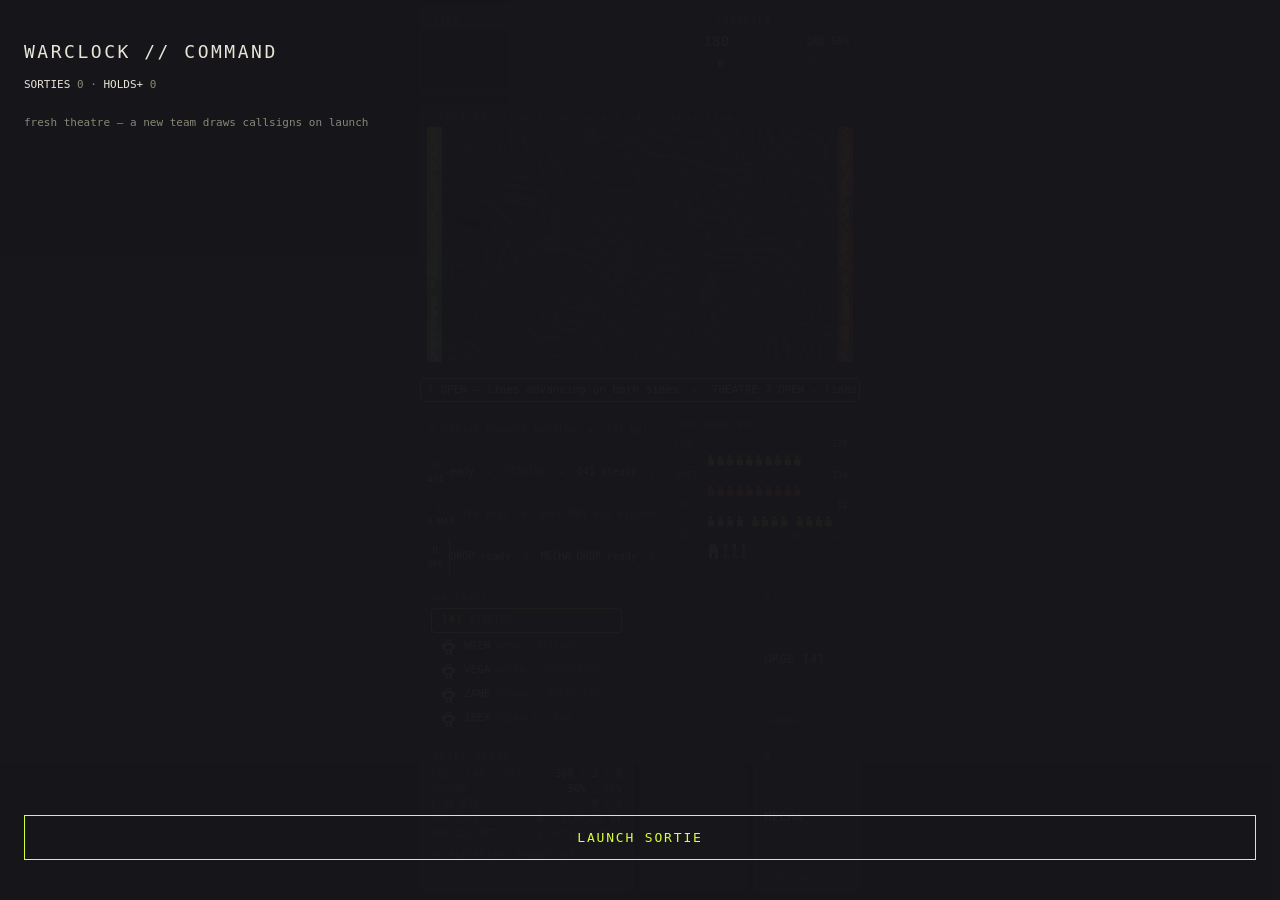
==== commit c30ddcaa: "Emergent fortification: massed one-sided force at a block builds a labeled fort over ~5s (halfway ma" ====
--- a/proto/index.html
+++ b/proto/index.html
@@ -197,6 +197,7 @@
       cue:null, arm:[0,0,0,0,0], mon:null,
       mechaCd:0, mechaUnit:null,
       kiaB:0, kiaO:0, opsDone:0, ff:0, domT:0, fx:[],
+      forts:[], build:{}, recoup:{"1":0,"-1":0},
       troops:[],
       squads:[ mkSquad("141",1,true), mkSquad("BULL-6",1,false), mkSquad("RAZOR-2",1,false),
                mkSquad("KESSEL",-1,false), mkSquad("HARROW",-1,false) ],
@@ -297,7 +298,75 @@
     var v=S.c[i] + 0.13*slope*(avg-S.c[i]) + (Math.random()-0.5)*0.014;
     if (Math.abs(v)<0.55) v-=v*(0.04+S.h[i]*0.05);   // — and fronts stall on the high ground
     if (x<3) v=Math.max(v,0.9); if (x>=GW-3) v=Math.min(v,-0.9);
+    // forts: ground with memory — clamps the field inside the perimeter
+    for (var f7=0;f7<S.forts.length;f7++){ var ft=S.forts[f7];
+      if (Math.hypot(x-ft.x,y-ft.y)<ft.r){
+        if (ft.side>0) v=Math.max(v,0.5); else v=Math.min(v,-0.5); } }
     S.c[i]=v>1?1:v<-1?-1:v;
+  }
+}
+/* ============ fortification: emergent, both sides, never player-placed ============
+   A block where one side masses (≥6 troops, ≥75% of local force, on own ground)
+   builds toward a fort over ~5s. At halfway the player gets the only hint they
+   get: a massing warning. Build accelerates while a side is recouping after a
+   devastating strike, or when the theatre has swung hard against it. Forts clamp
+   the control field (ground with memory), are eroded by enemy troops inside the
+   perimeter, and are dismantled hard by LAOE. */
+function fortAtBlock(bx,by){
+  return S.forts.some(function(f){ return Math.hypot(f.x-(bx*BW+BW/2),f.y-(by*BW+BW/2))<f.r*2; });
+}
+function fortScan(){
+  var gp=groundPct();
+  var cnt={};
+  for (var k=0;k<S.troops.length;k++){ var tr=S.troops[k];
+    if (tr.dead>0) continue;
+    var b=((tr.y/BW)|0)*BX+((tr.x/BW)|0);
+    var c2=cnt[b]||(cnt[b]={pos:0,neg:0});
+    if (tr.side>0) c2.pos++; else c2.neg++;
+  }
+  for (var b2 in cnt){
+    var bx=b2%BX, by=(b2/BX)|0, c3=cnt[b2], tot=c3.pos+c3.neg;
+    var mean=0,n3=0;
+    for (var y=0;y<BW;y+=2) for (var x=0;x<BW;x+=2){
+      var i=(by*BW+y)*GW+(bx*BW+x); if (!S.terr[i]){ mean+=S.c[i]; n3++; } }
+    mean/=(n3||1);
+    [1,-1].forEach(function(s){
+      var mine=s>0?c3.pos:c3.neg;
+      if (mine>=6 && mine>=tot*0.75 && mean*s>0.15 && !fortAtBlock(bx,by)
+          && S.forts.filter(function(f){return f.side===s;}).length<3){
+        var rate=0.6*(S.recoup[String(s)]>0?2:1)
+                    *(s>0?(gp<0.45?1.8:1):(gp>0.7?1.8:1));   // pressed side digs in harder
+        var e=S.build[b2];
+        if (!e||e.side!==s) e=S.build[b2]={side:s,t:0,warned:false};
+        e.t+=rate;
+        if (e.t>2.5 && !e.warned){ e.warned=true;
+          tick((s>0?"BLUFOR":"OPFOR")+" massing at "+bname({x:bx,y:by})
+               +(s<0?" — credible threat":""), s>0?"team":"bad", s<0); }
+        if (e.t>=5){
+          delete S.build[b2];
+          var nm=(s>0?"FOB ":"REDOUBT ")+bname({x:bx,y:by});
+          S.forts.push({x:bx*BW+BW/2, y:by*BW+BW/2, side:s, hp:10, r:6, name:nm});
+          tick(nm+" established — "+(s>0?"line anchored":"they are dug in"),
+               s>0?"up":"bad", true);
+          S.receipts.push((s>0?"◈ ":"▼ ")+nm+" raised");
+        }
+      } else if (S.build[b2] && S.build[b2].side===s){
+        S.build[b2].t=Math.max(0,S.build[b2].t-0.3);
+        if (S.build[b2].t<=0) delete S.build[b2];
+      }
+    });
+  }
+  // erosion: enemy troops inside the perimeter dismantle it
+  for (var f4=S.forts.length-1;f4>=0;f4--){
+    var f5=S.forts[f4], enemies=0;
+    for (var k2=0;k2<S.troops.length;k2++){ var tr2=S.troops[k2];
+      if (tr2.dead<=0 && tr2.side!==f5.side && Math.hypot(tr2.x-f5.x,tr2.y-f5.y)<f5.r) enemies++; }
+    if (enemies>0) f5.hp-=enemies*0.12;
+    if (f5.hp<=0){
+      S.forts.splice(f4,1);
+      tick(f5.name+" overrun — position dismantled", f5.side>0?"bad":"up", true);
+      S.receipts.push((f5.side>0?"▼ ":"◈ ")+f5.name+" fell");
+    }
   }
 }
 function findHotspots(){
@@ -366,6 +435,15 @@
   });
   S.ff+=ff;
   if (ff>3) tick("strike caught our own line — "+ff+" friendly KIA","bad",true);
+  // LAOE dismantles fortifications hard, and a mauled side digs in to recoup
+  S.forts.forEach(function(f8){
+    if (Math.hypot(f8.x-cx,f8.y-cy)<rad+f8.r*0.5) f8.hp-=6;
+  });
+  var koHere=0,kbHere=0;
+  S.troops.forEach(function(tr){ if (tr.dead>0&&Math.hypot(tr.x-cx,tr.y-cy)<rad){
+    if (tr.side>0) kbHere++; else koHere++; } });
+  if (koHere>=6) S.recoup["-1"]=10;
+  if (kbHere>=6) S.recoup["1"]=10;
 }
 function bname(b){ return String.fromCharCode(65+b.y)+"-"+(b.x+1); }
 
@@ -475,9 +553,16 @@
     return;
   }
   if (sq.phase==="EXFIL"){
-    var hx=sq.side>0?4:GW-4;
-    var dx2=hx-sq.x, dy2=GH/2-sq.y, d2=Math.hypot(dx2,dy2);
-    if (d2<3){ sq.phase="STAGING"; sq.pt=5+Math.random()*3; return; }
+    // nearest friendly fort beats the long zipline home — forward basing
+    var hx=sq.side>0?4:GW-4, hy=GH/2, hd=Math.hypot(hx-sq.x,hy-sq.y), fwd=false;
+    S.forts.forEach(function(f9){
+      if (f9.side!==sq.side) return;
+      var fd=Math.hypot(f9.x-sq.x,f9.y-sq.y);
+      if (fd<hd){ hx=f9.x; hy=f9.y; hd=fd; fwd=true; }
+    });
+    var dx2=hx-sq.x, dy2=hy-sq.y, d2=Math.hypot(dx2,dy2);
+    if (d2<3){ sq.phase="STAGING"; sq.pt=5+Math.random()*3;
+      if (sq.player&&fwd) tick("141 restaging at forward position","team"); return; }
     sq.x+=dx2/d2*7*dt; sq.y+=dy2/d2*7*dt;
   }
 }
@@ -593,7 +678,9 @@
   if (S.over||S.paused) return;
   S.t-=dt;
   S.caTimer+=dt; if (S.caTimer>=0.12){ S.caTimer-=0.12; caStep(); }
-  S.hotTimer+=dt; if (S.hotTimer>0.6){ S.hotTimer=0; findHotspots(); }
+  S.hotTimer+=dt; if (S.hotTimer>0.6){ S.hotTimer=0; findHotspots(); fortScan(); }
+  if (S.recoup["1"]>0) S.recoup["1"]-=dt;
+  if (S.recoup["-1"]>0) S.recoup["-1"]-=dt;
   for (var k=0;k<S.troops.length;k++) troopTick(S.troops[k],dt);
   S.squads.forEach(function(sq){ squadTick(sq,dt); });
   mechaTick(dt);
@@ -759,6 +846,21 @@
     mctx.beginPath(); mctx.arc(mxp,myp,rad2,0,Math.PI*2); mctx.stroke(); mctx.setLineDash([]);
     mctx.fillStyle="#ffb63d"; mctx.fillRect(mxp-1*d,myp-1*d,2*d,2*d);
   }
+  // forts: labeled entities, the ground that remembers
+  S.forts.forEach(function(f9){
+    var fx2=f9.x*sx, fy2=f9.y*sy, fr2=f9.r*sx;
+    var col9=f9.side>0?"216,255,61":"255,90,42";
+    mctx.strokeStyle="rgba("+col9+",.55)"; mctx.lineWidth=Math.max(1,d);
+    mctx.setLineDash([3*d,2*d]);
+    mctx.strokeRect(fx2-fr2*0.7,fy2-fr2*0.7,fr2*1.4,fr2*1.4);
+    mctx.setLineDash([]);
+    mctx.fillStyle="rgba("+col9+",.9)";
+    mctx.fillRect(fx2-2*d,fy2-2*d,4*d,4*d);
+    mctx.font=(6.5*d)+"px monospace"; mctx.textAlign="center"; mctx.textBaseline="bottom";
+    mctx.fillText(f9.name,fx2,fy2-fr2*0.7-2*d);
+    mctx.fillStyle="rgba("+col9+",.5)";
+    mctx.fillRect(fx2-fr2*0.7,fy2+fr2*0.7+2*d,fr2*1.4*Math.max(0,f9.hp/10),1.5*d);
+  });
   if (S.mechaUnit){
     var m=S.mechaUnit, mx=m.x*sx, my=m.y*sy;
     mctx.fillStyle="rgba(232,228,216,.95)";
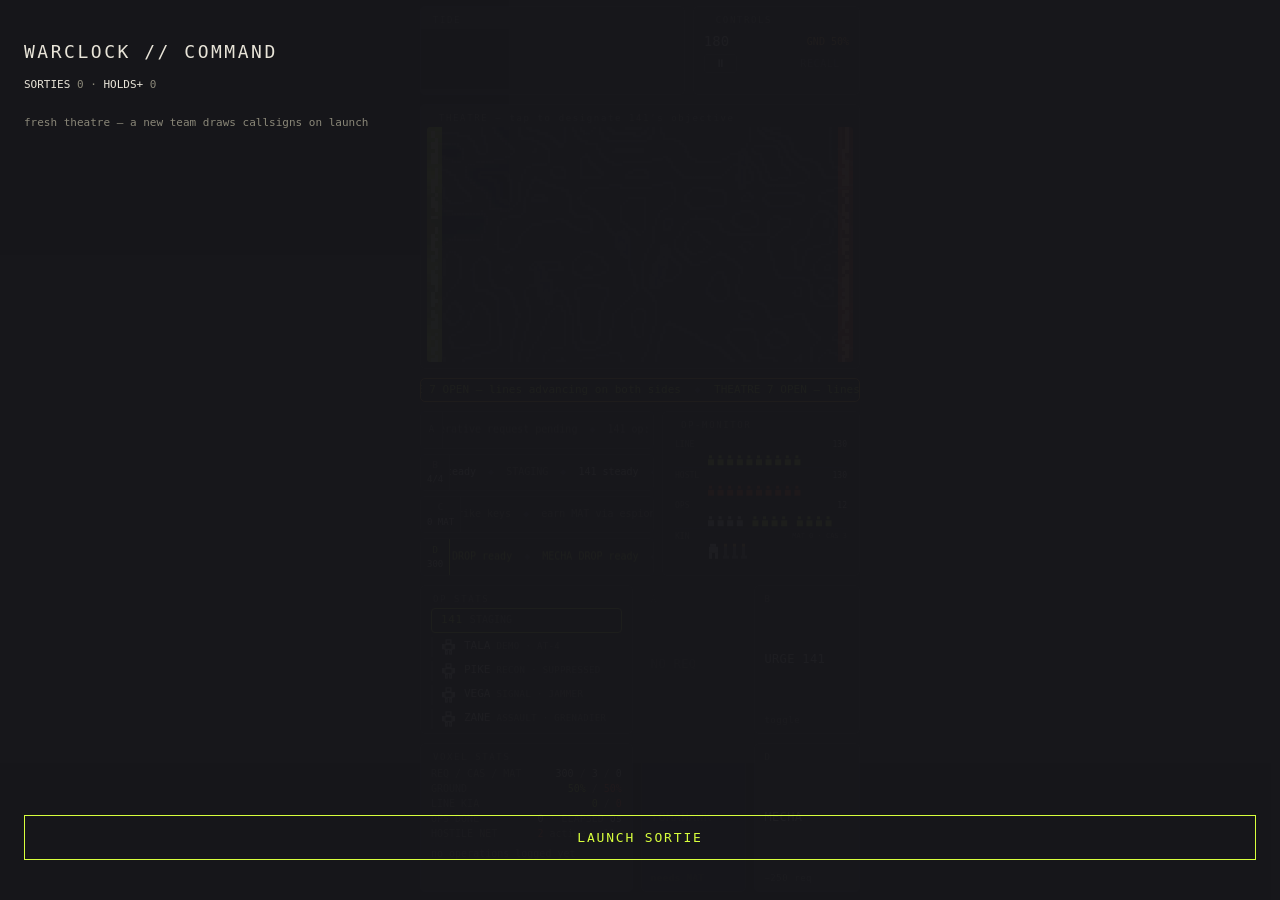
==== commit d855319c: "Fix BLUFOR never fortifying: loosen shared build thresholds (5 troops, 70%, near-front lean), symmet" ====
--- a/proto/index.html
+++ b/proto/index.html
@@ -332,10 +332,10 @@
     mean/=(n3||1);
     [1,-1].forEach(function(s){
       var mine=s>0?c3.pos:c3.neg;
-      if (mine>=6 && mine>=tot*0.75 && mean*s>0.15 && !fortAtBlock(bx,by)
+      if (mine>=5 && mine>=tot*0.7 && mean*s>0.05 && !fortAtBlock(bx,by)
           && S.forts.filter(function(f){return f.side===s;}).length<3){
-        var rate=0.6*(S.recoup[String(s)]>0?2:1)
-                    *(s>0?(gp<0.45?1.8:1):(gp>0.7?1.8:1));   // pressed side digs in harder
+        var rate=0.75*(S.recoup[String(s)]>0?2:1)
+                     *(s>0?(gp<0.45?1.8:1):(gp>0.7?1.8:1));   // pressed side digs in harder
         var e=S.build[b2];
         if (!e||e.side!==s) e=S.build[b2]={side:s,t:0,warned:false};
         e.t+=rate;
@@ -349,6 +349,7 @@
           tick(nm+" established — "+(s>0?"line anchored":"they are dug in"),
                s>0?"up":"bad", true);
           S.receipts.push((s>0?"◈ ":"▼ ")+nm+" raised");
+          if (s<0) S.recoup["1"]=10;    // an enemy redoubt is exactly what blufor answers
         }
       } else if (S.build[b2] && S.build[b2].side===s){
         S.build[b2].t=Math.max(0,S.build[b2].t-0.3);
@@ -595,6 +596,7 @@
     if (last2) tick(last2.cs+" is the last one standing","bad",true);
   }
   if (sq.hp<=0){ sq.phase="DOWN"; sq.pt=20; sq.morale=Math.max(0.5,sq.morale-0.2);
+    if (sq.side>0) S.recoup["1"]=8;   // losing a team makes the line dig in
     if (sq.player) S.cue=null;
     tick(sq.name+" COMBAT INEFFECTIVE — extracting under fire","bad",true);
     S.receipts.push("██ "+sq.name+" wiped to extraction — refit, morale down.");
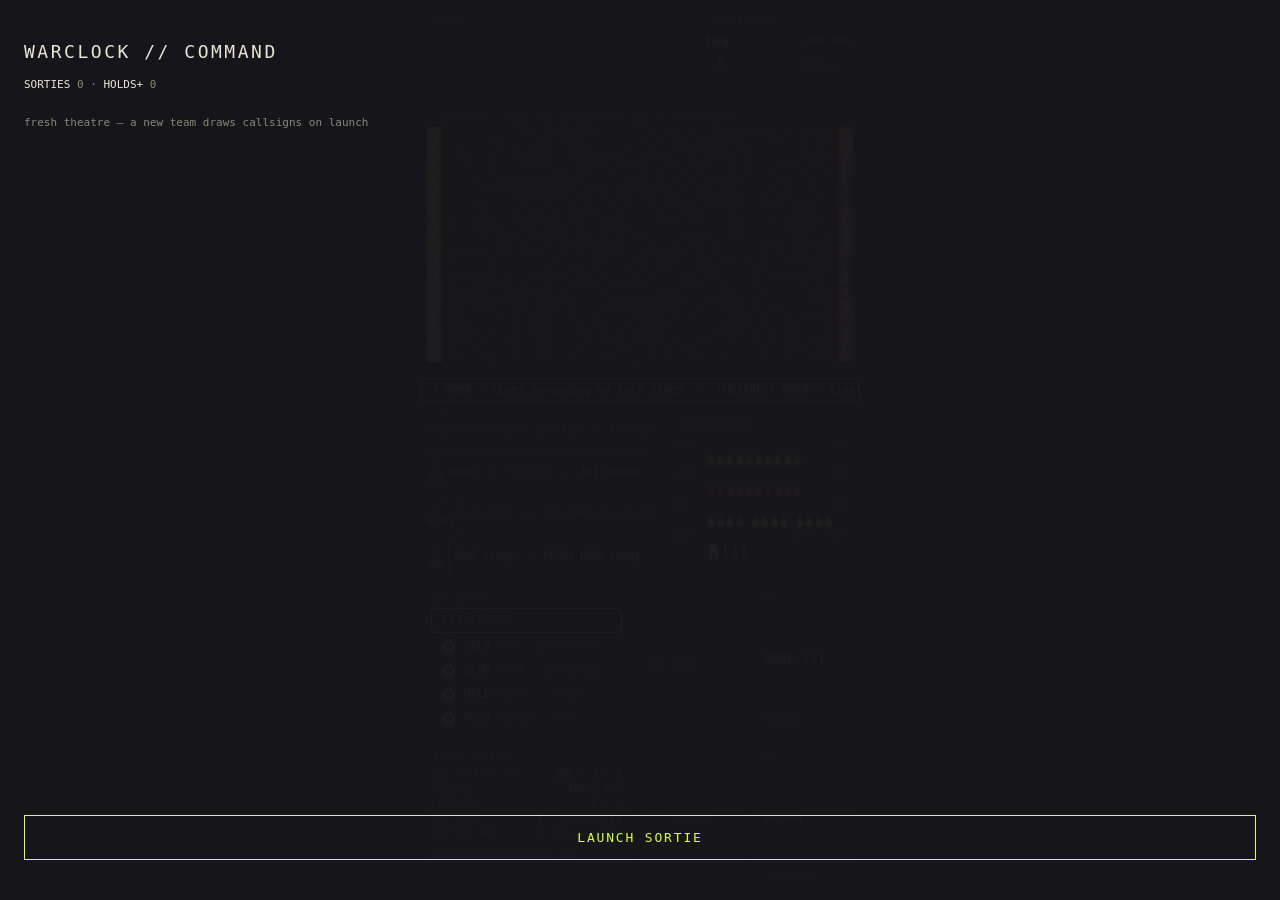
==== commit a7962f60: "Forts gain sentries and auxiliaries: 3-strong garrison returns fire and absorbs erosion before walls" ====
--- a/proto/index.html
+++ b/proto/index.html
@@ -345,7 +345,7 @@
         if (e.t>=5){
           delete S.build[b2];
           var nm=(s>0?"FOB ":"REDOUBT ")+bname({x:bx,y:by});
-          S.forts.push({x:bx*BW+BW/2, y:by*BW+BW/2, side:s, hp:10, r:6, name:nm});
+          S.forts.push({x:bx*BW+BW/2, y:by*BW+BW/2, side:s, hp:10, r:6, name:nm, garrison:3});
           tick(nm+" established — "+(s>0?"line anchored":"they are dug in"),
                s>0?"up":"bad", true);
           S.receipts.push((s>0?"◈ ":"▼ ")+nm+" raised");
@@ -357,12 +357,19 @@
       }
     });
   }
-  // erosion: enemy troops inside the perimeter dismantle it
+  // sentries return fire on intruders; erosion chews the garrison before the walls
   for (var f4=S.forts.length-1;f4>=0;f4--){
-    var f5=S.forts[f4], enemies=0;
+    var f5=S.forts[f4], intruders=[];
     for (var k2=0;k2<S.troops.length;k2++){ var tr2=S.troops[k2];
-      if (tr2.dead<=0 && tr2.side!==f5.side && Math.hypot(tr2.x-f5.x,tr2.y-f5.y)<f5.r) enemies++; }
-    if (enemies>0) f5.hp-=enemies*0.12;
+      if (tr2.dead<=0 && tr2.side!==f5.side && Math.hypot(tr2.x-f5.x,tr2.y-f5.y)<f5.r) intruders.push(tr2); }
+    if (intruders.length){
+      for (var s5=0;s5<intruders.length && s5<Math.ceil(f5.garrison);s5++){
+        if (Math.random()<0.35){ intruders[s5].dead=3+Math.random()*4;
+          if (intruders[s5].side>0) S.kiaB++; else S.kiaO++; }
+      }
+      if (f5.garrison>0) f5.garrison-=intruders.length*0.08;
+      else f5.hp-=intruders.length*0.12;
+    } else if (f5.garrison<3) f5.garrison=Math.min(3,f5.garrison+0.05);  // quiet watch rebuilds
     if (f5.hp<=0){
       S.forts.splice(f4,1);
       tick(f5.name+" overrun — position dismantled", f5.side>0?"bad":"up", true);
@@ -451,7 +458,15 @@
 /* ============ line troops: the default force. they ARE the push ============ */
 function troopTick(tr,dt){
   if (tr.dead>0){ tr.dead-=dt;
-    if (tr.dead<=0){ var nt=mkTroop(tr.side); tr.x=nt.x; tr.y=nt.y; }
+    if (tr.dead<=0){
+      // auxiliaries: forts are forward muster points — a share of replacements
+      // enter the war at the fort line instead of walking from the map edge
+      var fts=S.forts.filter(function(f){return f.side===tr.side&&f.garrison>0;});
+      if (fts.length && Math.random()<0.45){
+        var f0=fts[(Math.random()*fts.length)|0];
+        tr.x=f0.x+(Math.random()-0.5)*f0.r; tr.y=f0.y+(Math.random()-0.5)*f0.r;
+      } else { var nt=mkTroop(tr.side); tr.x=nt.x; tr.y=nt.y; }
+    }
     return; }
   var i=(tr.y|0)*GW+(tr.x|0);
   var here=(i>=0&&i<N)?S.c[i]:0;
@@ -862,6 +877,11 @@
     mctx.fillText(f9.name,fx2,fy2-fr2*0.7-2*d);
     mctx.fillStyle="rgba("+col9+",.5)";
     mctx.fillRect(fx2-fr2*0.7,fy2+fr2*0.7+2*d,fr2*1.4*Math.max(0,f9.hp/10),1.5*d);
+    // sentry pips on the wall — the garrison you can watch get whittled
+    for (var g9=0;g9<Math.ceil(f9.garrison);g9++){
+      mctx.fillStyle="rgba("+col9+",.95)";
+      mctx.fillRect(fx2-fr2*0.5+g9*fr2*0.5,fy2-fr2*0.7-1*d,2*d,2*d);
+    }
   });
   if (S.mechaUnit){
     var m=S.mechaUnit, mx=m.x*sx, my=m.y*sy;
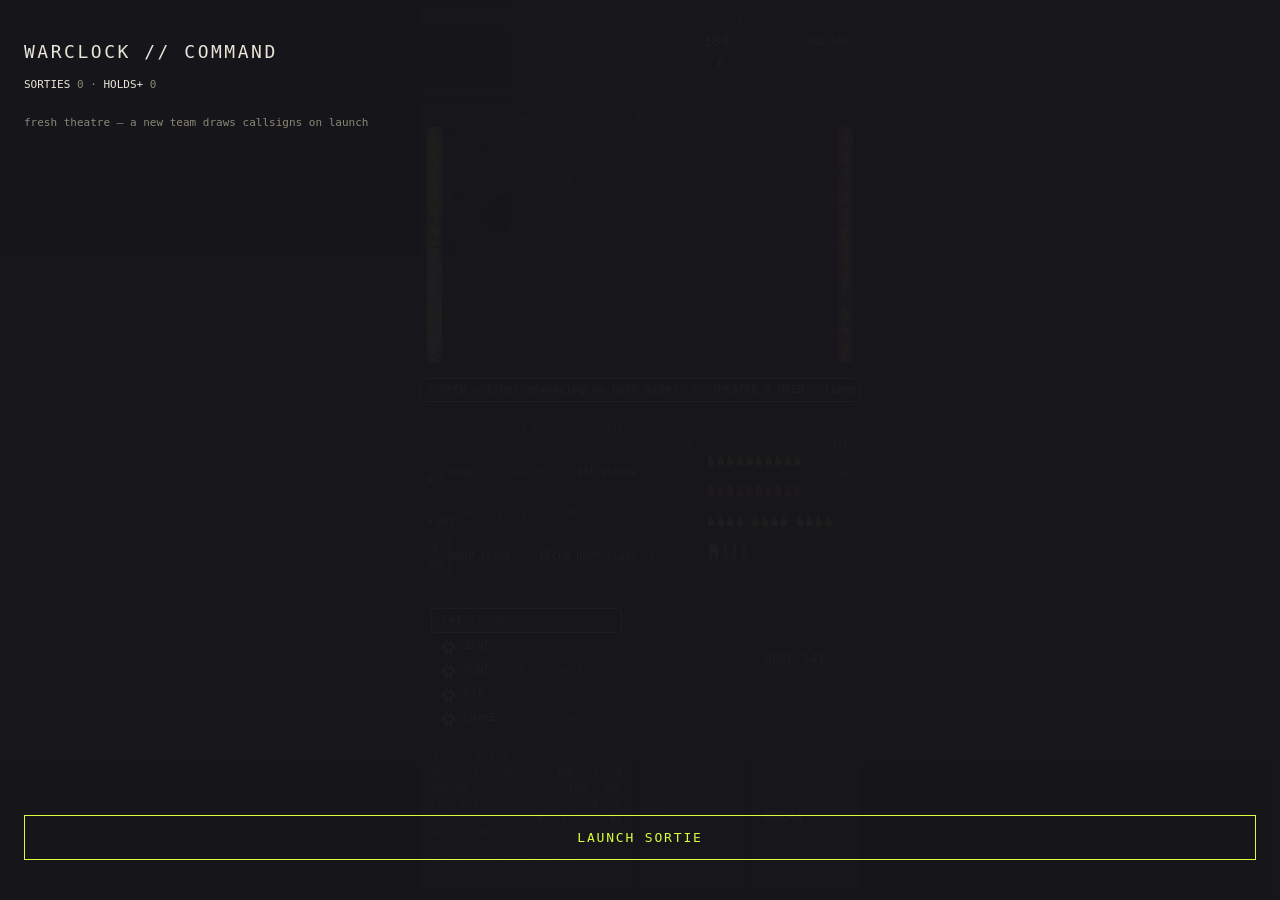
==== commit c9f3813e: "LAOE leaves deadzones: strikes scorch the earth (charred, no faction color), neutralize control inst" ====
--- a/proto/index.html
+++ b/proto/index.html
@@ -221,6 +221,7 @@
     }
   });
   S.h=new Float32Array(N);
+  S.scorch=new Float32Array(N);              // deadzone: devastation, not territory
   genTerrain(); genHeight();
   for (var y=0;y<GH;y++) for (var x=0;x<GW;x++){
     var i=y*GW+x; if (S.terr[i]) continue;
@@ -302,6 +303,8 @@
     for (var f7=0;f7<S.forts.length;f7++){ var ft=S.forts[f7];
       if (Math.hypot(x-ft.x,y-ft.y)<ft.r){
         if (ft.side>0) v=Math.max(v,0.5); else v=Math.min(v,-0.5); } }
+    // deadzones resist being claimed; the scars fade slowly
+    if (S.scorch[i]>0.01){ v*=(1-S.scorch[i]*0.6); S.scorch[i]*=0.995; }
     S.c[i]=v>1?1:v<-1?-1:v;
   }
 }
@@ -424,8 +427,9 @@
       var dd=Math.hypot(x-cx,y-cy); if (dd>rad) continue;
       var i=y*GW+x, fall=1-dd/rad;
       S.h[i]=Math.max(0,S.h[i]-fall*0.55);                 // crater
+      S.scorch[i]=Math.min(1,S.scorch[i]+fall*1.2);        // scorched earth — nobody's color
       if (S.terr[i] && dd<rad*0.8) S.terr[i]=0;            // ridge avalanched flat
-      if (!S.terr[i]) S.c[i]=Math.max(-1,Math.min(1,S.c[i]*0.25+amt*fall));
+      if (!S.terr[i]) S.c[i]*=0.1*(1-fall);                // devastation claims no side
     }
   contourDirty=true;
   var ff=0;
@@ -810,6 +814,11 @@
     if (v>0.05){ var g=0.2+v*0.62; px[o]=216*g; px[o+1]=255*g; px[o+2]=61*g; }
     else if (v<-0.05){ var f=0.2-v*0.62; px[o]=255*f; px[o+1]=90*f; px[o+2]=42*f; }
     else { px[o]=32;px[o+1]=33;px[o+2]=38; }
+    // scorched earth overrides faction color — devastation is nobody's ground
+    var sc=S.scorch[i];
+    if (sc>0.05){
+      px[o]=px[o]*(1-sc)+58*sc; px[o+1]=px[o+1]*(1-sc)+46*sc; px[o+2]=px[o+2]*(1-sc)+38*sc;
+    }
     // hillshade: high ground bright, craters read as dark pits
     var hs=0.62+S.h[i]*0.75;
     px[o]*=hs; px[o+1]*=hs; px[o+2]*=hs;
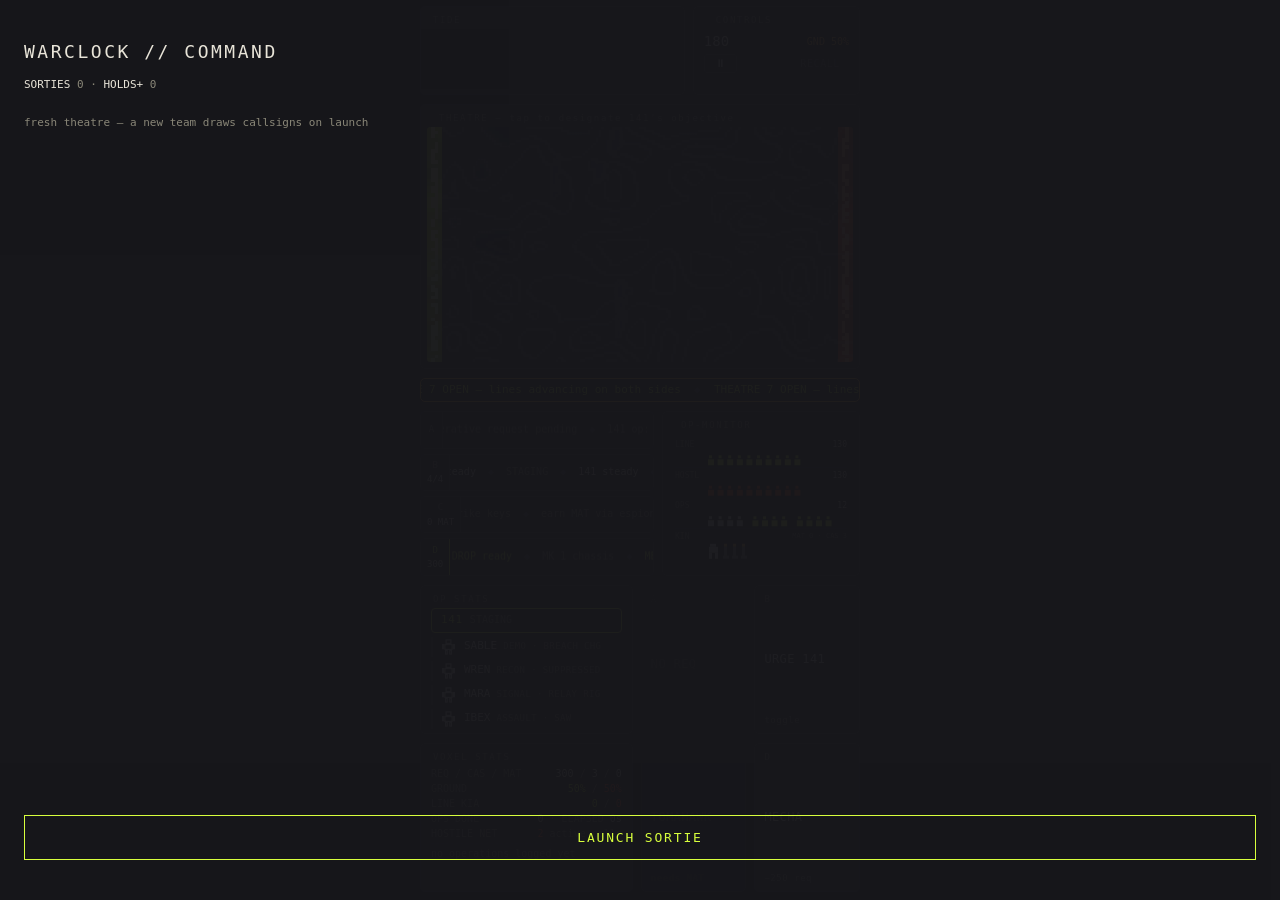
==== commit db0caced: "Arsenal bench v2: frequency-mixing tuner — 48-bin spectral bars replace the 3-cluster gauges, 4 osci" ====
--- a/proto/index.html
+++ b/proto/index.html
@@ -251,6 +251,10 @@
   return {v:1, sorties:0, wins:0, verdicts:[], crew:null};
 })();
 function saveProfile(){ try{ localStorage.setItem("warclock_profile",JSON.stringify(P)); }catch(e){} }
+/* arsenal calibration from the bench: fit 0..1 scales weapon performance.
+   uncalibrated ordnance still works — the bench makes it BETTER, never gates it. */
+function arsFit(id){ return (P.arsenal&&P.arsenal[id])?P.arsenal[id].fit:0; }
+function arsMk(id){ return P.arsenal&&P.arsenal[id]?"MK "+(1+Math.round(P.arsenal[id].fit*3)):"MK 1"; }
 var MEDALS={ LONE:{ic:"◈",name:"sole survivor on completion"},
   IRON:{ic:"✚",name:"survived 2+ casualties"},
   DA:{ic:"▲",name:"sabotage completed"}, SR:{ic:"◆",name:"espionage completed"},
@@ -682,13 +686,13 @@
     tick("TOMAHAWK away — bird in the air","rq",true); mark("TMH",true);
     S.receipts.push("◈ TOMAHAWK strike (1 MAT)");
     S.mon={kind:"KIN",label:"TOMAHAWK",t:0,dur:4, at:4*0.85, fx:function(){
-      strike(tgt.x,tgt.y,10,0.7);
+      strike(tgt.x,tgt.y,10*(0.85+arsFit("TOMAHAWK")*0.3),0.7*(0.8+arsFit("TOMAHAWK")*0.4));
       tick("TOMAHAWK impact — terrain cratered","up",true); }};
   } else {
     tick("ORBITAL LANCE firing — stand by","rq",true); mark("ORB",true);
     S.receipts.push("◈ ORBITAL strike (3 MAT)");
     S.mon={kind:"KIN",label:"ORBITAL LANCE",t:0,dur:4.5, at:4.5*0.85, fx:function(){
-      strike(tgt.x,tgt.y,16,0.9);
+      strike(tgt.x,tgt.y,16*(0.85+arsFit("ORBITAL")*0.3),0.9*(0.8+arsFit("ORBITAL")*0.4));
       tick("ORBITAL LANCE — the map remembers this","up",true); }};
   }
   return true;
@@ -1251,14 +1255,15 @@
   tkSet(1,[["141 "+(q.urge?"URGED":"steady"),q.urge?"up":"ink"],[(q.phase==="WORK"?q.op.name:q.phase),"dim"]],
           q.urge?"up":false, crew+"/4");
 
-  var ck = S.mat>=3?[["ORBITAL LANCE keyed","up"],["vast area","dim"]]
-         : S.mat>=1?[["TOMAHAWK keyed","up"],["large area","dim"]]
+  var ck = S.mat>=3?[["ORBITAL LANCE keyed","up"],[arsMk("ORBITAL")+" calibration","dim"]]
+         : S.mat>=1?[["TOMAHAWK keyed","up"],[arsMk("TOMAHAWK")+" calibration","dim"]]
          : [["no strike keys","dim"],["earn MAT via espionage/uplink ops","dim"]];
   tkSet(2,ck, S.mat>=1?"up":false, S.mat+" MAT");
 
   var mk = S.mechaUnit?[["MECHA fielded","up"],["holding ground taken","dim"]]
          : S.mechaCd>0?[["mecha cooling","dim"]]
-         : S.req>=250?[["MECHA DROP ready","up"]]:[["mecha ready — need 250 req","dim"]];
+         : S.req>=250?[["MECHA DROP ready","up"],[arsMk("MECHA")+" chassis","dim"]]
+         : [["mecha ready — need 250 req","dim"]];
   var badge4 = S.mechaCd>0?(S.mechaCd|0)+"s":(S.req|0)+"";
   tkSet(3,mk, (!S.mechaUnit&&S.mechaCd<=0&&S.req>=250)?"up":false, badge4);
 }
@@ -1329,7 +1334,7 @@
   { slot:"D", label:function(){ return S.mechaUnit?"FIELDED":"MECHA"; },
     cost:function(){ return S.mechaCd>0?"cool "+(S.mechaCd|0)+"s":"−250 req"; },
     can:function(){ return !S.mechaUnit && S.mechaCd<=0 && S.req>=250; },
-    fire:function(){ if (fireLAOE("MECHA")){ S.req-=250; S.mechaCd=45; } } },
+    fire:function(){ if (fireLAOE("MECHA")){ S.req-=250; S.mechaCd=45*(1-arsFit("MECHA")*0.35); } } },
   { slot:"", label:function(){ return "RECALL"; }, cost:function(){ return ""; },
     can:function(){ return me().phase==="INSERT"||me().phase==="WORK"; },
     fire:function(){ me().phase="EXFIL"; S.cue=null; tick("you: abort. 141 exfiltrating","team"); } },
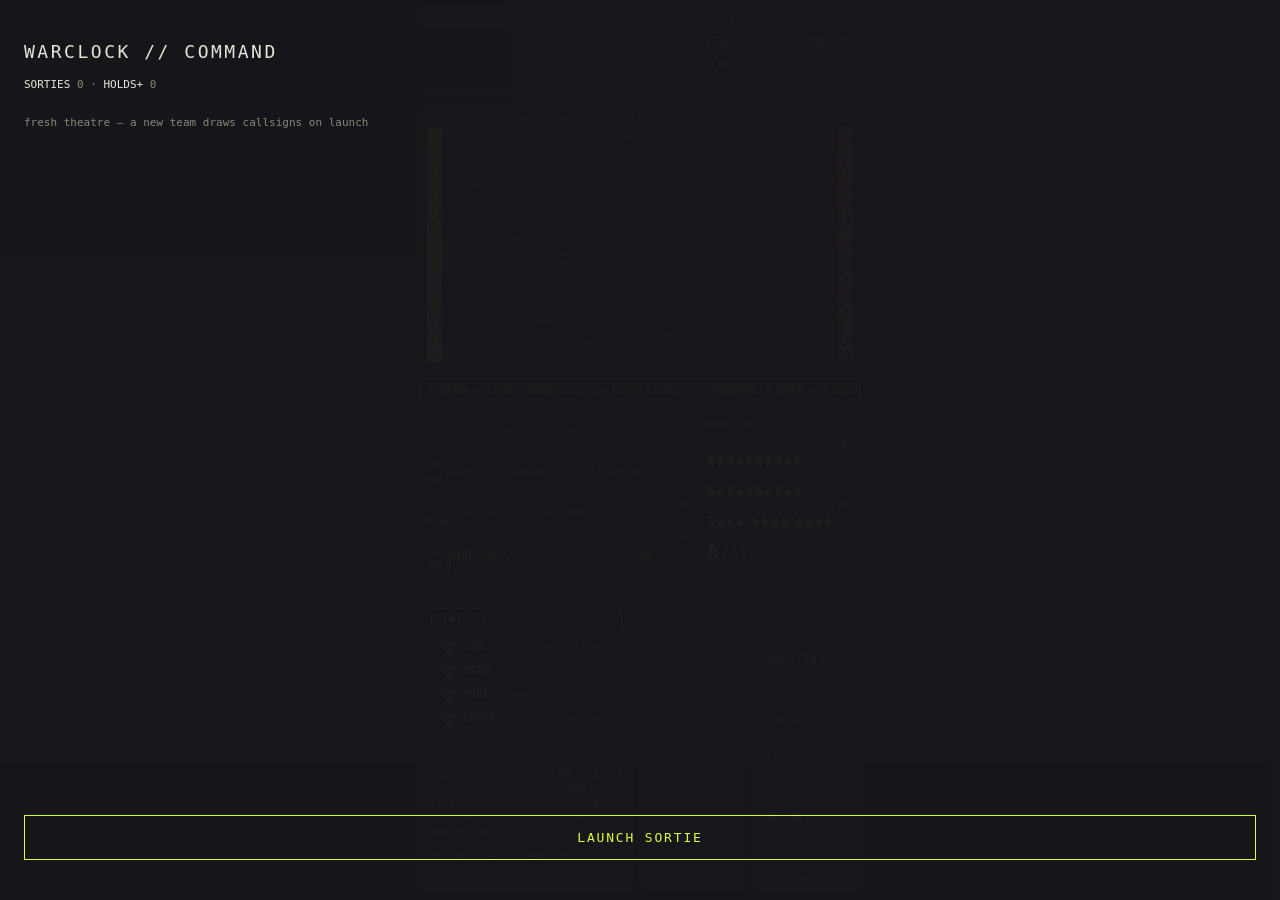
==== commit 6e17bad9: "Bench v3: arsenal permutation lab — radial EFF/POW/VOL voxel gauges (center-out saturation band, ~50" ====
--- a/proto/index.html
+++ b/proto/index.html
@@ -250,11 +250,23 @@
        if (p && p.v===1) return p; }catch(e){}
   return {v:1, sorties:0, wins:0, verdicts:[], crew:null};
 })();
+if (!P.arsenal) P.arsenal={};
+if (!P.unlocks) P.unlocks={};
 function saveProfile(){ try{ localStorage.setItem("warclock_profile",JSON.stringify(P)); }catch(e){} }
 /* arsenal calibration from the bench: fit 0..1 scales weapon performance.
    uncalibrated ordnance still works — the bench makes it BETTER, never gates it. */
 function arsFit(id){ return (P.arsenal&&P.arsenal[id])?P.arsenal[id].fit:0; }
 function arsMk(id){ return P.arsenal&&P.arsenal[id]?"MK "+(1+Math.round(P.arsenal[id].fit*3)):"MK 1"; }
+/* bench prototypes populate the strike slot: best unlocked+affordable wins */
+function pickStrike(){
+  var u=P.unlocks||{};
+  if (S.mat>=3) return {k:"ORBITAL", cost:3, label:"ORBITAL", info:arsMk("ORBITAL")+" calibration"};
+  if (u.CLUSTER && S.mat>=2) return {k:"CLUSTER", cost:2, label:"CLUSTER TMHK", info:"3 warheads · bench prototype"};
+  if (u.FIRESTORM && S.mat>=2) return {k:"FIRESTORM", cost:2, label:"FIRESTORM", info:"rolling barrage · bench prototype"};
+  if (u.EMP && S.mat>=1) return {k:"EMP", cost:1, label:"EMP LANCE", info:"systems kill · no casualties"};
+  if (S.mat>=1) return {k:"TOMAHAWK", cost:1, label:"TOMAHAWK", info:arsMk("TOMAHAWK")+" calibration"};
+  return null;
+}
 var MEDALS={ LONE:{ic:"◈",name:"sole survivor on completion"},
   IRON:{ic:"✚",name:"survived 2+ casualties"},
   DA:{ic:"▲",name:"sabotage completed"}, SR:{ic:"◆",name:"espionage completed"},
@@ -688,14 +700,53 @@
     S.mon={kind:"KIN",label:"TOMAHAWK",t:0,dur:4, at:4*0.85, fx:function(){
       strike(tgt.x,tgt.y,10*(0.85+arsFit("TOMAHAWK")*0.3),0.7*(0.8+arsFit("TOMAHAWK")*0.4));
       tick("TOMAHAWK impact — terrain cratered","up",true); }};
-  } else {
+  } else if (kind==="ORBITAL"){
     tick("ORBITAL LANCE firing — stand by","rq",true); mark("ORB",true);
     S.receipts.push("◈ ORBITAL strike (3 MAT)");
     S.mon={kind:"KIN",label:"ORBITAL LANCE",t:0,dur:4.5, at:4.5*0.85, fx:function(){
       strike(tgt.x,tgt.y,16*(0.85+arsFit("ORBITAL")*0.3),0.9*(0.8+arsFit("ORBITAL")*0.4));
       tick("ORBITAL LANCE — the map remembers this","up",true); }};
+  } else if (kind==="CLUSTER"){
+    var cst=P.unlocks.CLUSTER||{pow:0.5,eff:0.5};
+    tick("CLUSTER TOMAHAWK away — 3 warheads separating","rq",true); mark("TMH",true);
+    S.receipts.push("◈ CLUSTER strike (2 MAT) — bench prototype");
+    S.mon={kind:"KIN",label:"CLUSTER TMHK",t:0,dur:4.2, at:4.2*0.85, fx:function(){
+      var off=[[0,0],[6,3],[-6,4]];
+      off.forEach(function(o){ strike(tgt.x+o[0],tgt.y+o[1],6+cst.pow*3,0.5+cst.eff*0.3); });
+      tick("CLUSTER TOMAHAWK — warheads down across the cell","up",true); }};
+  } else if (kind==="EMP"){
+    var est=P.unlocks.EMP||{pow:0.5,eff:0.5};
+    var rad=12+est.pow*6;
+    tick("EMP LANCE firing — systems kill, no casualties","rq",true); mark("ORB",true);
+    S.receipts.push("◈ EMP strike (1 MAT) — bench prototype");
+    S.mon={kind:"KIN",label:"EMP LANCE",t:0,dur:3.8, at:3.8*0.85, fx:function(){
+      addFx(tgt.x,tgt.y,rad,"strike");
+      for (var y=Math.max(0,tgt.y-rad|0);y<Math.min(GH,tgt.y+rad);y++)
+        for (var x=Math.max(0,tgt.x-rad|0);x<Math.min(GW,tgt.x+rad);x++){
+          var dd=Math.hypot(x-tgt.x,y-tgt.y); if (dd>rad) continue;
+          var i=y*GW+x; if (S.terr[i]) continue;
+          S.c[i]*=0.05*(1-est.eff*0.3);
+          S.scorch[i]=Math.min(0.4,S.scorch[i]+0.15*(1-dd/rad));
+        }
+      contourDirty=true;
+      S.forts.forEach(function(f10){ if (Math.hypot(f10.x-tgt.x,f10.y-tgt.y)<rad+f10.r*0.5) f10.hp-=4; });
+      tick("EMP LANCE — grid square neutralized, no kills","up",true); }};
+  } else if (kind==="FIRESTORM"){
+    var fst=P.unlocks.FIRESTORM||{pow:0.5,eff:0.5};
+    tick("FIRESTORM BARRAGE keyed — rolling fire incoming","rq",true); mark("TMH",true);
+    S.receipts.push("◈ FIRESTORM barrage (2 MAT) — bench prototype");
+    S.barrage={x:tgt.x,y:tgt.y,left:4,timer:0,rad:5+fst.pow*3,amt:0.45+fst.eff*0.3};
   }
   return true;
+}
+function barrageTick(dt){
+  var b=S.barrage; if (!b) return;
+  b.timer-=dt;
+  if (b.timer<=0 && b.left>0){
+    strike(b.x+(Math.random()-0.5)*6,b.y+(Math.random()-0.5)*6,b.rad,b.amt);
+    b.left--; b.timer=0.7;
+    if (b.left<=0){ S.barrage=null; tick("FIRESTORM BARRAGE — spent","up",true); }
+  }
 }
 
 /* ================= warclock ================= */
@@ -709,6 +760,7 @@
   for (var k=0;k<S.troops.length;k++) troopTick(S.troops[k],dt);
   S.squads.forEach(function(sq){ squadTick(sq,dt); });
   mechaTick(dt);
+  barrageTick(dt);
   if (S.cue){ S.cue.left-=dt; if (S.cue.left<=0){ S.cue.no(S.cue.sq); S.cue=null; } }
   if (S.mon){ S.mon.t+=dt;
     if (S.mon.fx && !S.mon.fired && S.mon.t>=S.mon.at){ S.mon.fired=true; S.mon.fx(); }
@@ -1255,10 +1307,10 @@
   tkSet(1,[["141 "+(q.urge?"URGED":"steady"),q.urge?"up":"ink"],[(q.phase==="WORK"?q.op.name:q.phase),"dim"]],
           q.urge?"up":false, crew+"/4");
 
-  var ck = S.mat>=3?[["ORBITAL LANCE keyed","up"],[arsMk("ORBITAL")+" calibration","dim"]]
-         : S.mat>=1?[["TOMAHAWK keyed","up"],[arsMk("TOMAHAWK")+" calibration","dim"]]
+  var pst=pickStrike();
+  var ck = pst?[[pst.label+" keyed","up"],[pst.info,"dim"]]
          : [["no strike keys","dim"],["earn MAT via espionage/uplink ops","dim"]];
-  tkSet(2,ck, S.mat>=1?"up":false, S.mat+" MAT");
+  tkSet(2,ck, pst?"up":false, S.mat+" MAT");
 
   var mk = S.mechaUnit?[["MECHA fielded","up"],["holding ground taken","dim"]]
          : S.mechaCd>0?[["mecha cooling","dim"]]
@@ -1326,11 +1378,10 @@
     tog:function(){ return me().urge; }, can:function(){ return me().hp>0; },
     fire:function(){ me().urge=!me().urge;
       tick(me().urge?"you: push. 141: pushing":"you: steady. 141: copy","team"); } },
-  { slot:"C", label:function(){ return S.mat>=3?"ORBITAL":"TOMAHAWK"; },
-    cost:function(){ return S.mat>=3?"−3 MAT":S.mat>=1?"−1 MAT":"needs MAT"; },
-    can:function(){ return S.mat>=1; },
-    fire:function(){ if (S.mat>=3){ if (fireLAOE("ORBITAL")) S.mat-=3; }
-                     else { if (fireLAOE("TOMAHAWK")) S.mat-=1; } } },
+  { slot:"C", label:function(){ var st=pickStrike(); return st?st.label:"NO STRIKE"; },
+    cost:function(){ var st=pickStrike(); return st?"−"+st.cost+" MAT":"needs MAT"; },
+    can:function(){ return !!pickStrike(); },
+    fire:function(){ var st=pickStrike(); if (st && fireLAOE(st.k)) S.mat-=st.cost; } },
   { slot:"D", label:function(){ return S.mechaUnit?"FIELDED":"MECHA"; },
     cost:function(){ return S.mechaCd>0?"cool "+(S.mechaCd|0)+"s":"−250 req"; },
     can:function(){ return !S.mechaUnit && S.mechaCd<=0 && S.req>=250; },
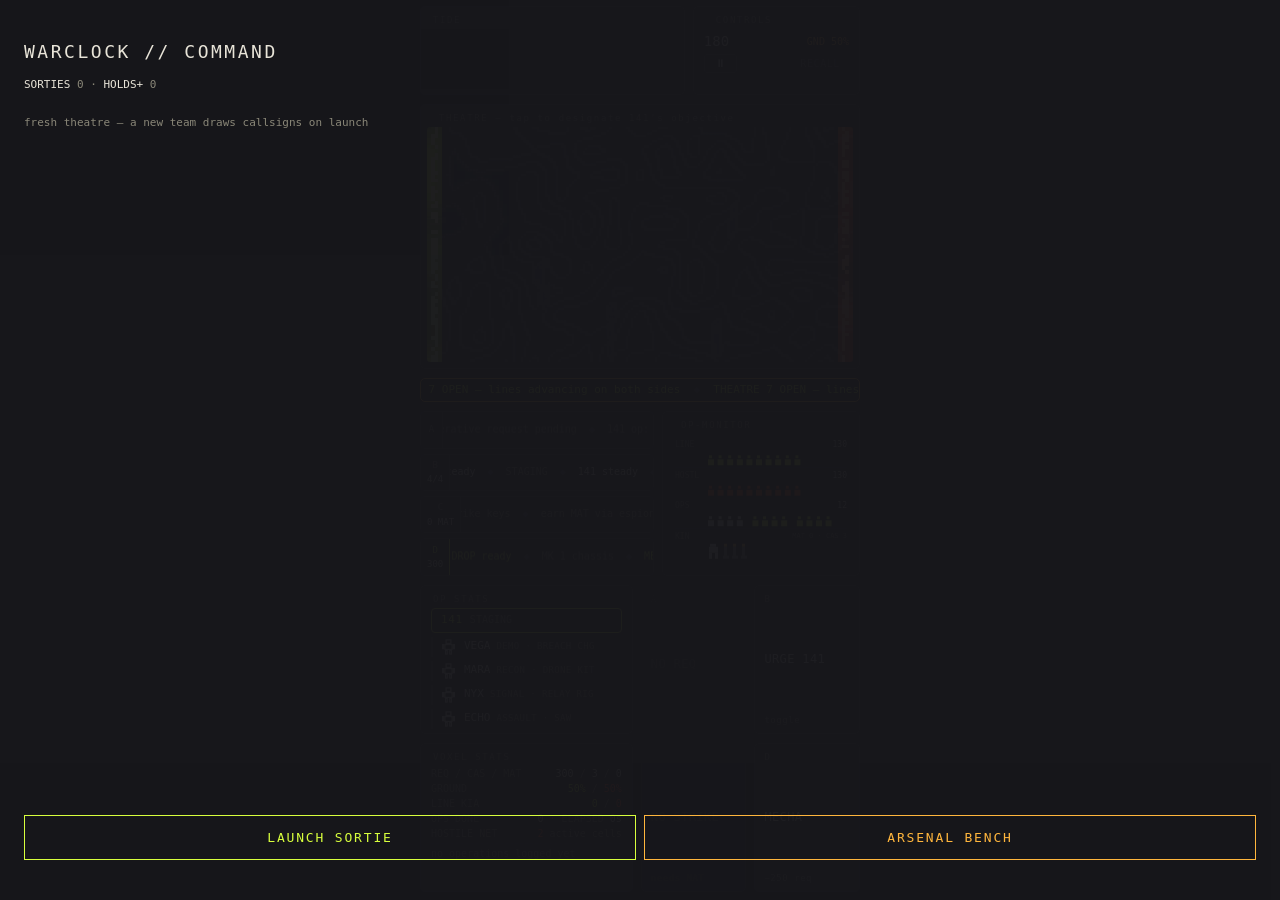
==== commit 0ab54330: "Link theatre and bench as one system: command menu gains an ARSENAL BENCH button (navigates to bench" ====
--- a/proto/index.html
+++ b/proto/index.html
@@ -131,6 +131,10 @@
 #prof b{color:var(--ink);font-weight:400}
 #prof .up{color:var(--us)} #prof .star{color:var(--amber)}
 #launch{padding:14px;background:transparent;border:1px solid var(--us);color:var(--us);
+  font-family:var(--mono);letter-spacing:.14em;font-size:13px}
+#menunav{display:flex;gap:8px}
+#menunav button{flex:1}
+#bench{padding:14px;background:transparent;border:1px solid var(--amber);color:var(--amber);
   font-family:var(--mono);letter-spacing:.14em;font-size:13px}
 </style>
 </head>
@@ -163,7 +167,8 @@
     <button class="tile" id="bC"></button><button class="tile" id="bD"></button>
   </div>
   <div id="debrief"><h2 id="verdict">—</h2><div id="receipts"></div><button id="again">RETURN TO COMMAND</button></div>
-  <div id="menu"><h2>WARCLOCK // COMMAND</h2><div id="prof"></div><button id="launch">LAUNCH SORTIE</button></div>
+  <div id="menu"><h2>WARCLOCK // COMMAND</h2><div id="prof"></div>
+    <div id="menunav"><button id="launch">LAUNCH SORTIE</button><button id="bench">ARSENAL BENCH</button></div></div>
 </main>
 
 <script>
@@ -1435,6 +1440,9 @@
   var bp=document.getElementById("btnpause");
   bp.textContent="⏸"; bp.classList.remove("on");
 });
+document.getElementById("bench").addEventListener("click",function(){
+  location.href="bench.html";
+});
 
 /* ================= loop ================= */
 var last=performance.now();
